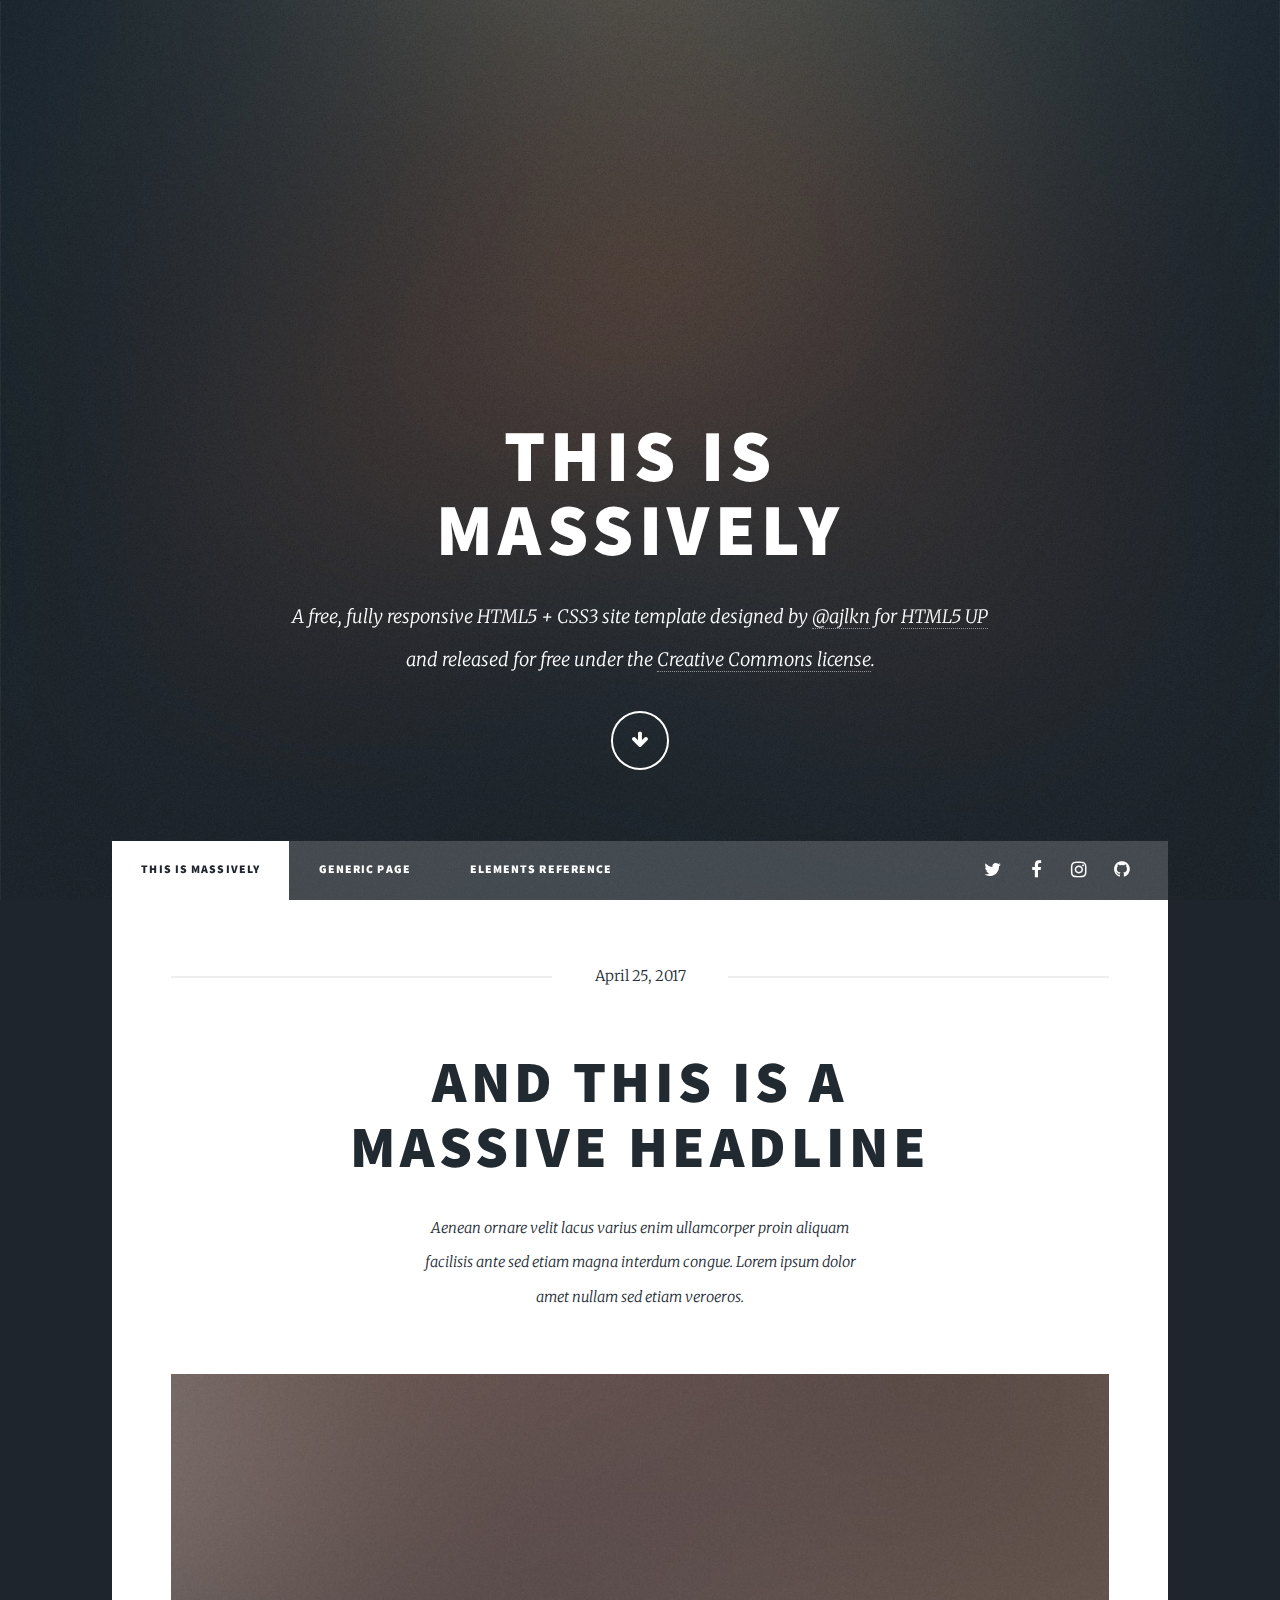
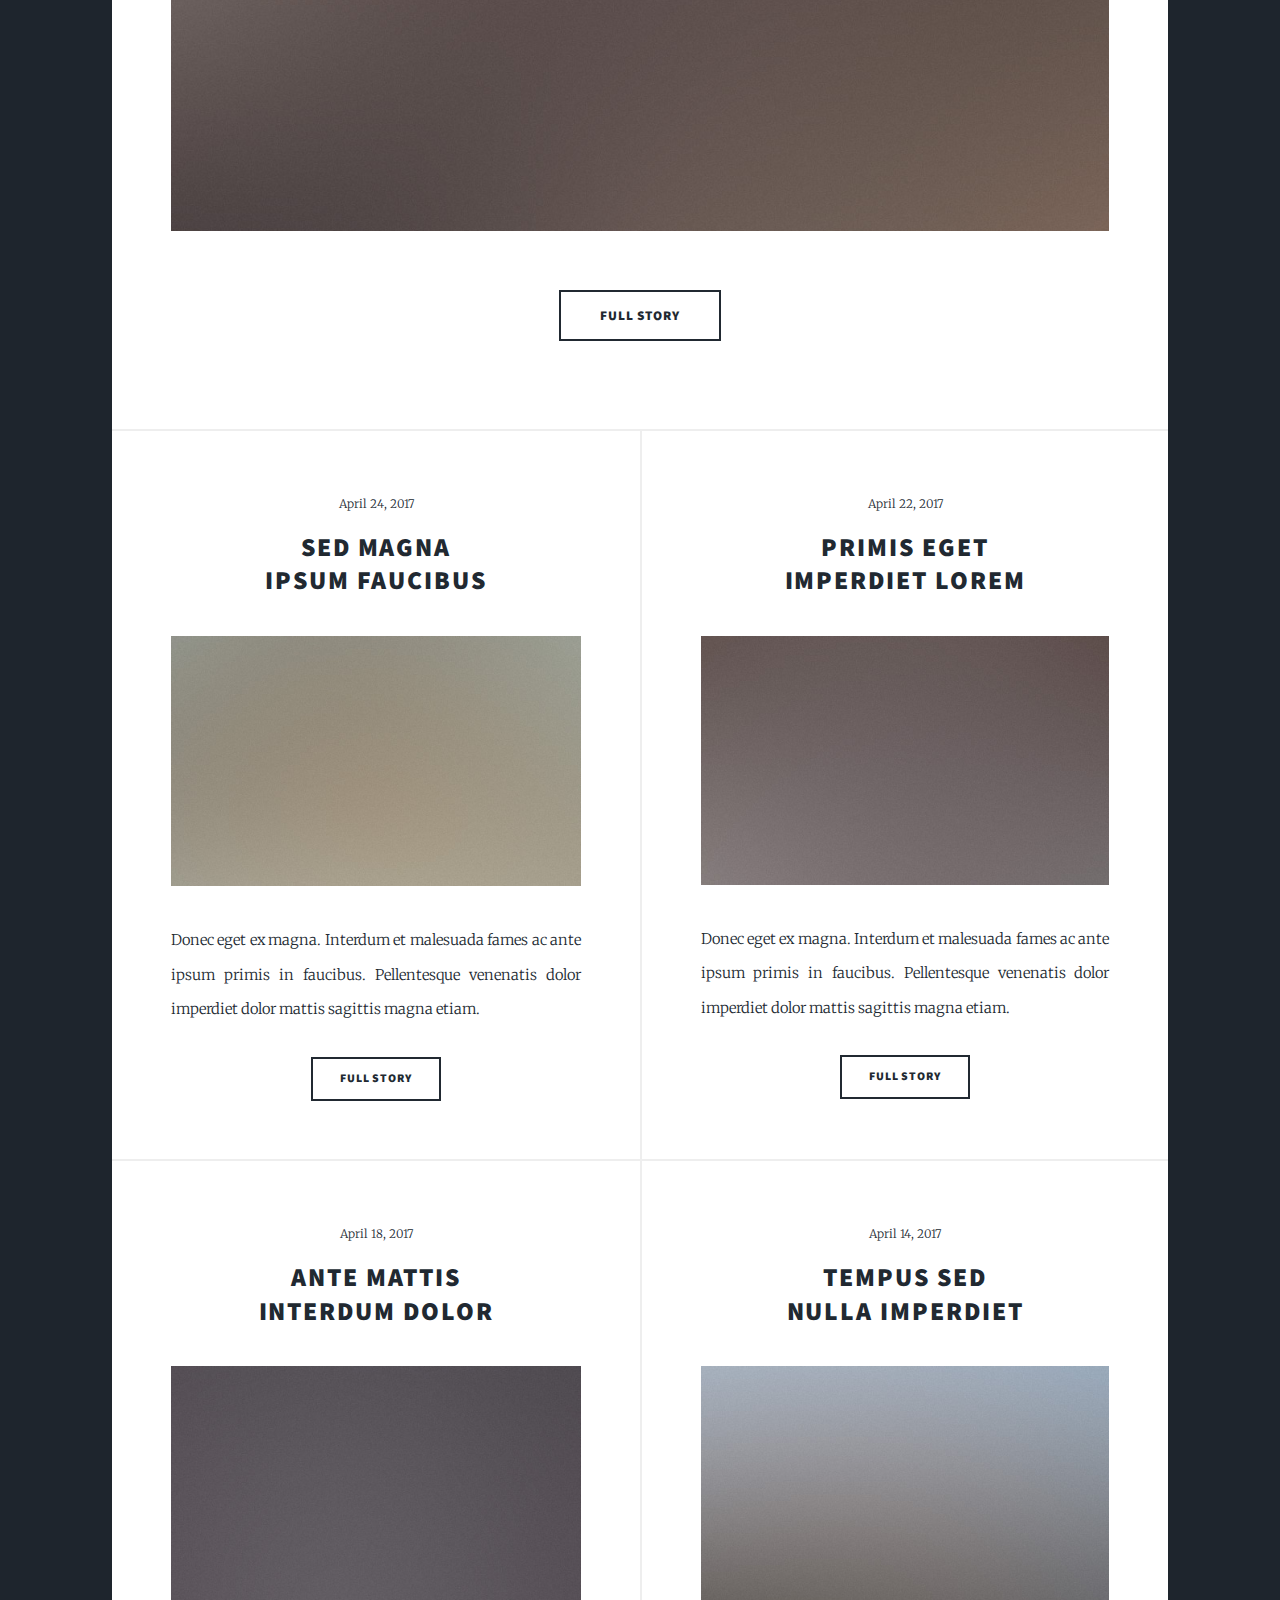
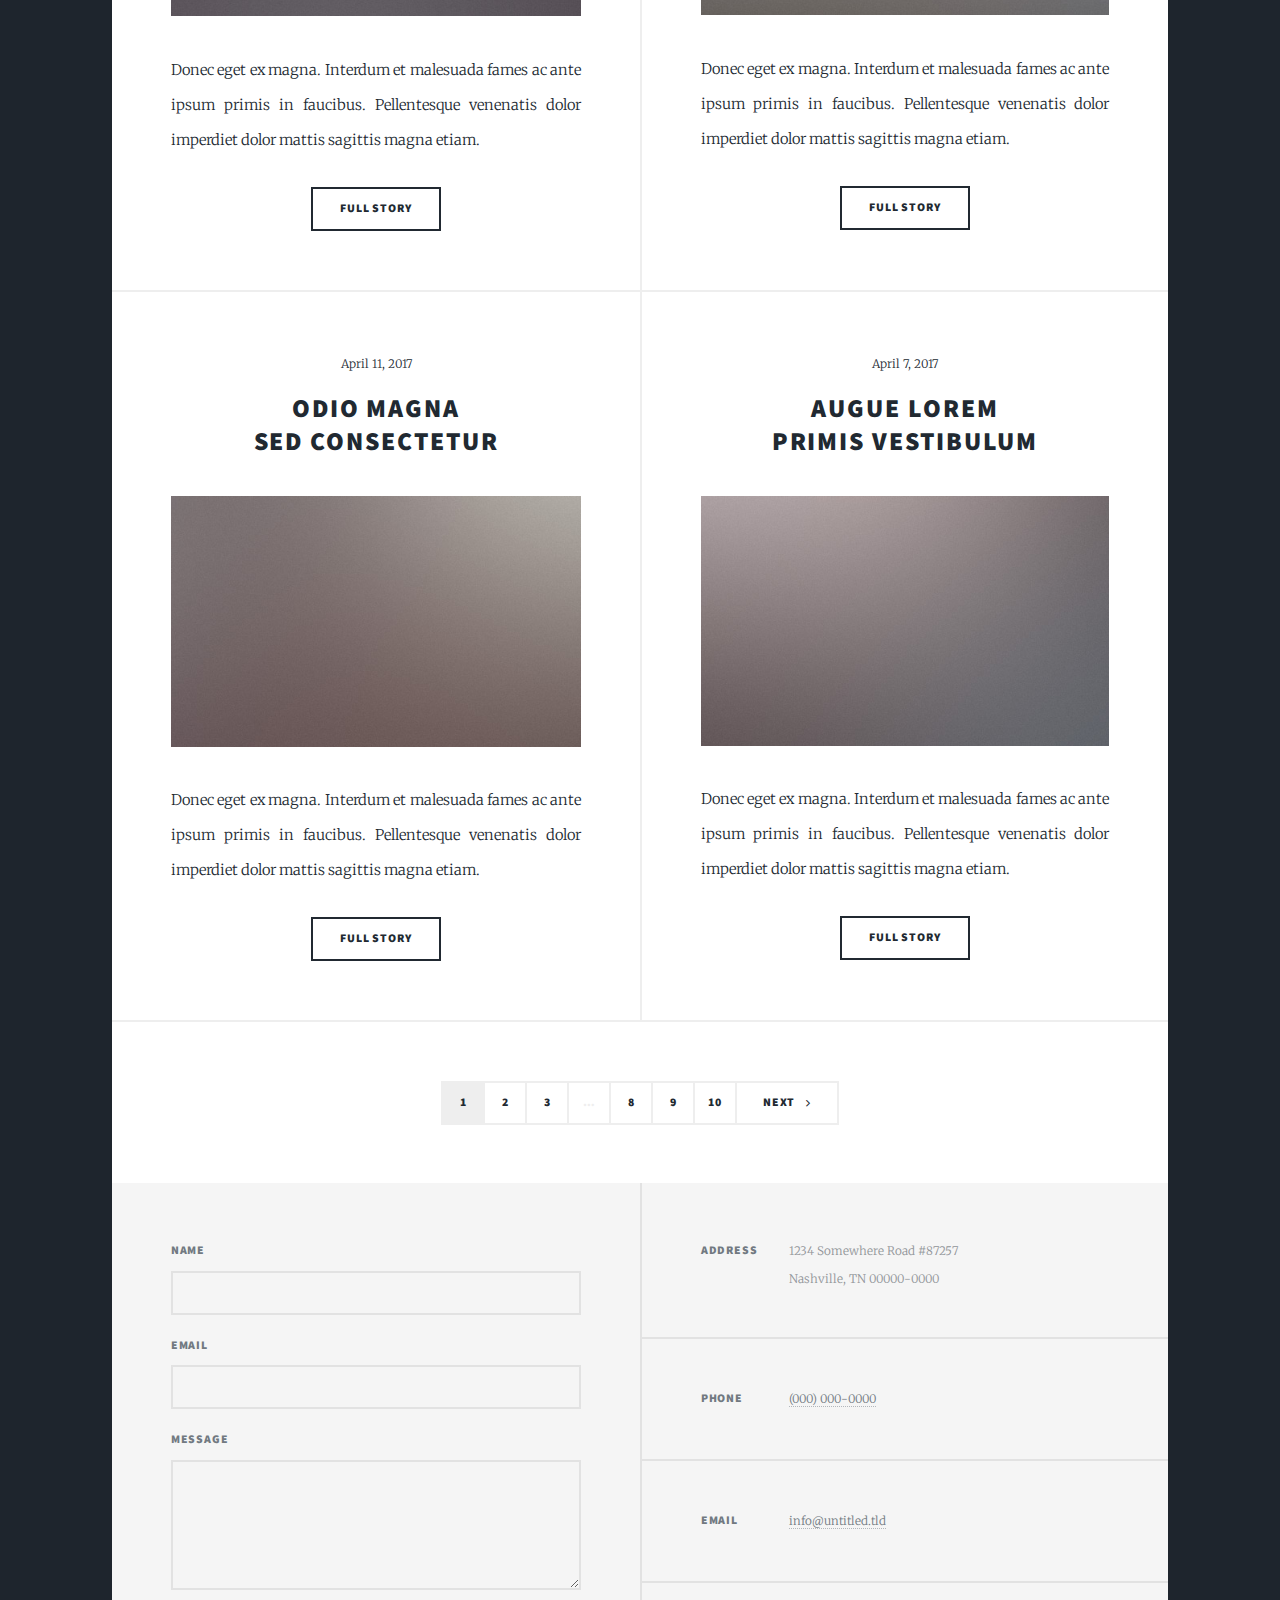
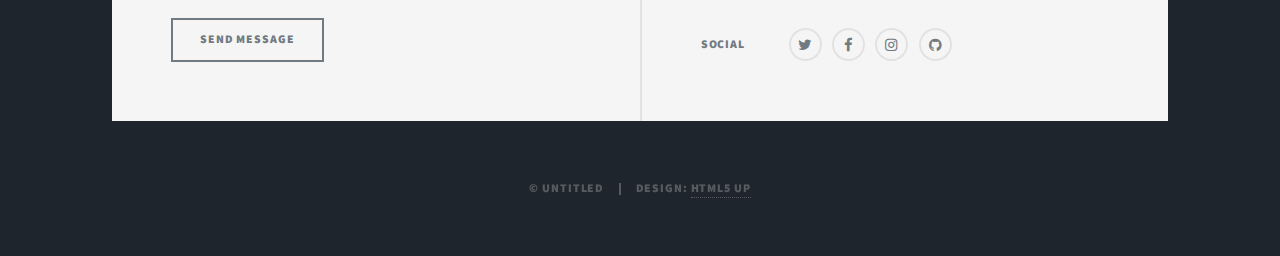
==== index.html @ c159df7d "set up" ====
<!DOCTYPE HTML>
<!--
	Massively by HTML5 UP
	html5up.net | @ajlkn
	Free for personal and commercial use under the CCA 3.0 license (html5up.net/license)
-->
<html>
	<head>
		<title>Massively by HTML5 UP</title>
		<meta charset="utf-8" />
		<meta name="viewport" content="width=device-width, initial-scale=1, user-scalable=no" />
		<link rel="stylesheet" href="assets/css/main.css" />
		<noscript><link rel="stylesheet" href="assets/css/noscript.css" /></noscript>
	</head>
	<body class="is-loading">

		<!-- Wrapper -->
			<div id="wrapper" class="fade-in">

				<!-- Intro -->
					<div id="intro">
						<h1>This is<br />
						Massively</h1>
						<p>A free, fully responsive HTML5 + CSS3 site template designed by <a href="https://twitter.com/ajlkn">@ajlkn</a> for <a href="https://html5up.net">HTML5 UP</a><br />
						and released for free under the <a href="https://html5up.net/license">Creative Commons license</a>.</p>
						<ul class="actions">
							<li><a href="#header" class="button icon solo fa-arrow-down scrolly">Continue</a></li>
						</ul>
					</div>

				<!-- Header -->
					<header id="header">
						<a href="index.html" class="logo">Massively</a>
					</header>

				<!-- Nav -->
					<nav id="nav">
						<ul class="links">
							<li class="active"><a href="index.html">This is Massively</a></li>
							<li><a href="generic.html">Generic Page</a></li>
							<li><a href="elements.html">Elements Reference</a></li>
						</ul>
						<ul class="icons">
							<li><a href="#" class="icon fa-twitter"><span class="label">Twitter</span></a></li>
							<li><a href="#" class="icon fa-facebook"><span class="label">Facebook</span></a></li>
							<li><a href="#" class="icon fa-instagram"><span class="label">Instagram</span></a></li>
							<li><a href="#" class="icon fa-github"><span class="label">GitHub</span></a></li>
						</ul>
					</nav>

				<!-- Main -->
					<div id="main">

						<!-- Featured Post -->
							<article class="post featured">
								<header class="major">
									<span class="date">April 25, 2017</span>
									<h2><a href="#">And this is a<br />
									massive headline</a></h2>
									<p>Aenean ornare velit lacus varius enim ullamcorper proin aliquam<br />
									facilisis ante sed etiam magna interdum congue. Lorem ipsum dolor<br />
									amet nullam sed etiam veroeros.</p>
								</header>
								<a href="#" class="image main"><img src="images/pic01.jpg" alt="" /></a>
								<ul class="actions">
									<li><a href="#" class="button big">Full Story</a></li>
								</ul>
							</article>

						<!-- Posts -->
							<section class="posts">
								<article>
									<header>
										<span class="date">April 24, 2017</span>
										<h2><a href="#">Sed magna<br />
										ipsum faucibus</a></h2>
									</header>
									<a href="#" class="image fit"><img src="images/pic02.jpg" alt="" /></a>
									<p>Donec eget ex magna. Interdum et malesuada fames ac ante ipsum primis in faucibus. Pellentesque venenatis dolor imperdiet dolor mattis sagittis magna etiam.</p>
									<ul class="actions">
										<li><a href="#" class="button">Full Story</a></li>
									</ul>
								</article>
								<article>
									<header>
										<span class="date">April 22, 2017</span>
										<h2><a href="#">Primis eget<br />
										imperdiet lorem</a></h2>
									</header>
									<a href="#" class="image fit"><img src="images/pic03.jpg" alt="" /></a>
									<p>Donec eget ex magna. Interdum et malesuada fames ac ante ipsum primis in faucibus. Pellentesque venenatis dolor imperdiet dolor mattis sagittis magna etiam.</p>
									<ul class="actions">
										<li><a href="#" class="button">Full Story</a></li>
									</ul>
								</article>
								<article>
									<header>
										<span class="date">April 18, 2017</span>
										<h2><a href="#">Ante mattis<br />
										interdum dolor</a></h2>
									</header>
									<a href="#" class="image fit"><img src="images/pic04.jpg" alt="" /></a>
									<p>Donec eget ex magna. Interdum et malesuada fames ac ante ipsum primis in faucibus. Pellentesque venenatis dolor imperdiet dolor mattis sagittis magna etiam.</p>
									<ul class="actions">
										<li><a href="#" class="button">Full Story</a></li>
									</ul>
								</article>
								<article>
									<header>
										<span class="date">April 14, 2017</span>
										<h2><a href="#">Tempus sed<br />
										nulla imperdiet</a></h2>
									</header>
									<a href="#" class="image fit"><img src="images/pic05.jpg" alt="" /></a>
									<p>Donec eget ex magna. Interdum et malesuada fames ac ante ipsum primis in faucibus. Pellentesque venenatis dolor imperdiet dolor mattis sagittis magna etiam.</p>
									<ul class="actions">
										<li><a href="#" class="button">Full Story</a></li>
									</ul>
								</article>
								<article>
									<header>
										<span class="date">April 11, 2017</span>
										<h2><a href="#">Odio magna<br />
										sed consectetur</a></h2>
									</header>
									<a href="#" class="image fit"><img src="images/pic06.jpg" alt="" /></a>
									<p>Donec eget ex magna. Interdum et malesuada fames ac ante ipsum primis in faucibus. Pellentesque venenatis dolor imperdiet dolor mattis sagittis magna etiam.</p>
									<ul class="actions">
										<li><a href="#" class="button">Full Story</a></li>
									</ul>
								</article>
								<article>
									<header>
										<span class="date">April 7, 2017</span>
										<h2><a href="#">Augue lorem<br />
										primis vestibulum</a></h2>
									</header>
									<a href="#" class="image fit"><img src="images/pic07.jpg" alt="" /></a>
									<p>Donec eget ex magna. Interdum et malesuada fames ac ante ipsum primis in faucibus. Pellentesque venenatis dolor imperdiet dolor mattis sagittis magna etiam.</p>
									<ul class="actions">
										<li><a href="#" class="button">Full Story</a></li>
									</ul>
								</article>
							</section>

						<!-- Footer -->
							<footer>
								<div class="pagination">
									<!--<a href="#" class="previous">Prev</a>-->
									<a href="#" class="page active">1</a>
									<a href="#" class="page">2</a>
									<a href="#" class="page">3</a>
									<span class="extra">&hellip;</span>
									<a href="#" class="page">8</a>
									<a href="#" class="page">9</a>
									<a href="#" class="page">10</a>
									<a href="#" class="next">Next</a>
								</div>
							</footer>

					</div>

				<!-- Footer -->
					<footer id="footer">
						<section>
							<form method="post" action="#">
								<div class="field">
									<label for="name">Name</label>
									<input type="text" name="name" id="name" />
								</div>
								<div class="field">
									<label for="email">Email</label>
									<input type="text" name="email" id="email" />
								</div>
								<div class="field">
									<label for="message">Message</label>
									<textarea name="message" id="message" rows="3"></textarea>
								</div>
								<ul class="actions">
									<li><input type="submit" value="Send Message" /></li>
								</ul>
							</form>
						</section>
						<section class="split contact">
							<section class="alt">
								<h3>Address</h3>
								<p>1234 Somewhere Road #87257<br />
								Nashville, TN 00000-0000</p>
							</section>
							<section>
								<h3>Phone</h3>
								<p><a href="#">(000) 000-0000</a></p>
							</section>
							<section>
								<h3>Email</h3>
								<p><a href="#">info@untitled.tld</a></p>
							</section>
							<section>
								<h3>Social</h3>
								<ul class="icons alt">
									<li><a href="#" class="icon alt fa-twitter"><span class="label">Twitter</span></a></li>
									<li><a href="#" class="icon alt fa-facebook"><span class="label">Facebook</span></a></li>
									<li><a href="#" class="icon alt fa-instagram"><span class="label">Instagram</span></a></li>
									<li><a href="#" class="icon alt fa-github"><span class="label">GitHub</span></a></li>
								</ul>
							</section>
						</section>
					</footer>

				<!-- Copyright -->
					<div id="copyright">
						<ul><li>&copy; Untitled</li><li>Design: <a href="https://html5up.net">HTML5 UP</a></li></ul>
					</div>

			</div>

		<!-- Scripts -->
			<script src="assets/js/jquery.min.js"></script>
			<script src="assets/js/jquery.scrollex.min.js"></script>
			<script src="assets/js/jquery.scrolly.min.js"></script>
			<script src="assets/js/skel.min.js"></script>
			<script src="assets/js/util.js"></script>
			<script src="assets/js/main.js"></script>

	</body>
</html>
---- assets/css/main.css ----
@import url(font-awesome.min.css);
@import url("https://fonts.googleapis.com/css?family=Merriweather:300,700,300italic,700italic|Source+Sans+Pro:900");

/*
	Massively by HTML5 UP
	html5up.net | @ajlkn
	Free for personal and commercial use under the CCA 3.0 license (html5up.net/license)
*/

/* Reset */

	html, body, div, span, applet, object, iframe, h1, h2, h3, h4, h5, h6, p, blockquote, pre, a, abbr, acronym, address, big, cite, code, del, dfn, em, img, ins, kbd, q, s, samp, small, strike, strong, sub, sup, tt, var, b, u, i, center, dl, dt, dd, ol, ul, li, fieldset, form, label, legend, table, caption, tbody, tfoot, thead, tr, th, td, article, aside, canvas, details, embed, figure, figcaption, footer, header, hgroup, menu, nav, output, ruby, section, summary, time, mark, audio, video {
		margin: 0;
		padding: 0;
		border: 0;
		font-size: 100%;
		font: inherit;
		vertical-align: baseline;
	}

	article, aside, details, figcaption, figure, footer, header, hgroup, menu, nav, section {
		display: block;
	}

	body {
		line-height: 1;
	}

	ol, ul {
		list-style: none;
	}

	blockquote, q {
		quotes: none;
	}

	blockquote:before, blockquote:after, q:before, q:after {
		content: '';
		content: none;
	}

	table {
		border-collapse: collapse;
		border-spacing: 0;
	}

	body {
		-webkit-text-size-adjust: none;
	}

/* Box Model */

	*, *:before, *:after {
		-moz-box-sizing: border-box;
		-webkit-box-sizing: border-box;
		box-sizing: border-box;
	}

/* Grid */

	.row {
		border-bottom: solid 1px transparent;
		-moz-box-sizing: border-box;
		-webkit-box-sizing: border-box;
		box-sizing: border-box;
	}

	.row > * {
		float: left;
		-moz-box-sizing: border-box;
		-webkit-box-sizing: border-box;
		box-sizing: border-box;
	}

	.row:after, .row:before {
		content: '';
		display: block;
		clear: both;
		height: 0;
	}

	.row.uniform > * > :first-child {
		margin-top: 0;
	}

	.row.uniform > * > :last-child {
		margin-bottom: 0;
	}

	.row.\30 \25 > * {
		padding: 0 0 0 0rem;
	}

	.row.\30 \25 {
		margin: 0 0 -1px 0rem;
	}

	.row.uniform.\30 \25 > * {
		padding: 0rem 0 0 0rem;
	}

	.row.uniform.\30 \25 {
		margin: 0rem 0 -1px 0rem;
	}

	.row > * {
		padding: 0 0 0 1.5rem;
	}

	.row {
		margin: 0 0 -1px -1.5rem;
	}

	.row.uniform > * {
		padding: 1.5rem 0 0 1.5rem;
	}

	.row.uniform {
		margin: -1.5rem 0 -1px -1.5rem;
	}

	.row.\32 00\25 > * {
		padding: 0 0 0 3rem;
	}

	.row.\32 00\25 {
		margin: 0 0 -1px -3rem;
	}

	.row.uniform.\32 00\25 > * {
		padding: 3rem 0 0 3rem;
	}

	.row.uniform.\32 00\25 {
		margin: -3rem 0 -1px -3rem;
	}

	.row.\31 50\25 > * {
		padding: 0 0 0 2.25rem;
	}

	.row.\31 50\25 {
		margin: 0 0 -1px -2.25rem;
	}

	.row.uniform.\31 50\25 > * {
		padding: 2.25rem 0 0 2.25rem;
	}

	.row.uniform.\31 50\25 {
		margin: -2.25rem 0 -1px -2.25rem;
	}

	.row.\35 0\25 > * {
		padding: 0 0 0 0.75rem;
	}

	.row.\35 0\25 {
		margin: 0 0 -1px -0.75rem;
	}

	.row.uniform.\35 0\25 > * {
		padding: 0.75rem 0 0 0.75rem;
	}

	.row.uniform.\35 0\25 {
		margin: -0.75rem 0 -1px -0.75rem;
	}

	.row.\32 5\25 > * {
		padding: 0 0 0 0.375rem;
	}

	.row.\32 5\25 {
		margin: 0 0 -1px -0.375rem;
	}

	.row.uniform.\32 5\25 > * {
		padding: 0.375rem 0 0 0.375rem;
	}

	.row.uniform.\32 5\25 {
		margin: -0.375rem 0 -1px -0.375rem;
	}

	.\31 2u, .\31 2u\24 {
		width: 100%;
		clear: none;
		margin-left: 0;
	}

	.\31 1u, .\31 1u\24 {
		width: 91.6666666667%;
		clear: none;
		margin-left: 0;
	}

	.\31 0u, .\31 0u\24 {
		width: 83.3333333333%;
		clear: none;
		margin-left: 0;
	}

	.\39 u, .\39 u\24 {
		width: 75%;
		clear: none;
		margin-left: 0;
	}

	.\38 u, .\38 u\24 {
		width: 66.6666666667%;
		clear: none;
		margin-left: 0;
	}

	.\37 u, .\37 u\24 {
		width: 58.3333333333%;
		clear: none;
		margin-left: 0;
	}

	.\36 u, .\36 u\24 {
		width: 50%;
		clear: none;
		margin-left: 0;
	}

	.\35 u, .\35 u\24 {
		width: 41.6666666667%;
		clear: none;
		margin-left: 0;
	}

	.\34 u, .\34 u\24 {
		width: 33.3333333333%;
		clear: none;
		margin-left: 0;
	}

	.\33 u, .\33 u\24 {
		width: 25%;
		clear: none;
		margin-left: 0;
	}

	.\32 u, .\32 u\24 {
		width: 16.6666666667%;
		clear: none;
		margin-left: 0;
	}

	.\31 u, .\31 u\24 {
		width: 8.3333333333%;
		clear: none;
		margin-left: 0;
	}

	.\31 2u\24 + *,
	.\31 1u\24 + *,
	.\31 0u\24 + *,
	.\39 u\24 + *,
	.\38 u\24 + *,
	.\37 u\24 + *,
	.\36 u\24 + *,
	.\35 u\24 + *,
	.\34 u\24 + *,
	.\33 u\24 + *,
	.\32 u\24 + *,
	.\31 u\24 + * {
		clear: left;
	}

	.\-11u {
		margin-left: 91.66667%;
	}

	.\-10u {
		margin-left: 83.33333%;
	}

	.\-9u {
		margin-left: 75%;
	}

	.\-8u {
		margin-left: 66.66667%;
	}

	.\-7u {
		margin-left: 58.33333%;
	}

	.\-6u {
		margin-left: 50%;
	}

	.\-5u {
		margin-left: 41.66667%;
	}

	.\-4u {
		margin-left: 33.33333%;
	}

	.\-3u {
		margin-left: 25%;
	}

	.\-2u {
		margin-left: 16.66667%;
	}

	.\-1u {
		margin-left: 8.33333%;
	}

	@media screen and (max-width: 1680px) {

		.row > * {
			padding: 0 0 0 1.5rem;
		}

		.row {
			margin: 0 0 -1px -1.5rem;
		}

		.row.uniform > * {
			padding: 1.5rem 0 0 1.5rem;
		}

		.row.uniform {
			margin: -1.5rem 0 -1px -1.5rem;
		}

		.row.\32 00\25 > * {
			padding: 0 0 0 3rem;
		}

		.row.\32 00\25 {
			margin: 0 0 -1px -3rem;
		}

		.row.uniform.\32 00\25 > * {
			padding: 3rem 0 0 3rem;
		}

		.row.uniform.\32 00\25 {
			margin: -3rem 0 -1px -3rem;
		}

		.row.\31 50\25 > * {
			padding: 0 0 0 2.25rem;
		}

		.row.\31 50\25 {
			margin: 0 0 -1px -2.25rem;
		}

		.row.uniform.\31 50\25 > * {
			padding: 2.25rem 0 0 2.25rem;
		}

		.row.uniform.\31 50\25 {
			margin: -2.25rem 0 -1px -2.25rem;
		}

		.row.\35 0\25 > * {
			padding: 0 0 0 0.75rem;
		}

		.row.\35 0\25 {
			margin: 0 0 -1px -0.75rem;
		}

		.row.uniform.\35 0\25 > * {
			padding: 0.75rem 0 0 0.75rem;
		}

		.row.uniform.\35 0\25 {
			margin: -0.75rem 0 -1px -0.75rem;
		}

		.row.\32 5\25 > * {
			padding: 0 0 0 0.375rem;
		}

		.row.\32 5\25 {
			margin: 0 0 -1px -0.375rem;
		}

		.row.uniform.\32 5\25 > * {
			padding: 0.375rem 0 0 0.375rem;
		}

		.row.uniform.\32 5\25 {
			margin: -0.375rem 0 -1px -0.375rem;
		}

		.\31 2u\28xlarge\29, .\31 2u\24\28xlarge\29 {
			width: 100%;
			clear: none;
			margin-left: 0;
		}

		.\31 1u\28xlarge\29, .\31 1u\24\28xlarge\29 {
			width: 91.6666666667%;
			clear: none;
			margin-left: 0;
		}

		.\31 0u\28xlarge\29, .\31 0u\24\28xlarge\29 {
			width: 83.3333333333%;
			clear: none;
			margin-left: 0;
		}

		.\39 u\28xlarge\29, .\39 u\24\28xlarge\29 {
			width: 75%;
			clear: none;
			margin-left: 0;
		}

		.\38 u\28xlarge\29, .\38 u\24\28xlarge\29 {
			width: 66.6666666667%;
			clear: none;
			margin-left: 0;
		}

		.\37 u\28xlarge\29, .\37 u\24\28xlarge\29 {
			width: 58.3333333333%;
			clear: none;
			margin-left: 0;
		}

		.\36 u\28xlarge\29, .\36 u\24\28xlarge\29 {
			width: 50%;
			clear: none;
			margin-left: 0;
		}

		.\35 u\28xlarge\29, .\35 u\24\28xlarge\29 {
			width: 41.6666666667%;
			clear: none;
			margin-left: 0;
		}

		.\34 u\28xlarge\29, .\34 u\24\28xlarge\29 {
			width: 33.3333333333%;
			clear: none;
			margin-left: 0;
		}

		.\33 u\28xlarge\29, .\33 u\24\28xlarge\29 {
			width: 25%;
			clear: none;
			margin-left: 0;
		}

		.\32 u\28xlarge\29, .\32 u\24\28xlarge\29 {
			width: 16.6666666667%;
			clear: none;
			margin-left: 0;
		}

		.\31 u\28xlarge\29, .\31 u\24\28xlarge\29 {
			width: 8.3333333333%;
			clear: none;
			margin-left: 0;
		}

		.\31 2u\24\28xlarge\29 + *,
		.\31 1u\24\28xlarge\29 + *,
		.\31 0u\24\28xlarge\29 + *,
		.\39 u\24\28xlarge\29 + *,
		.\38 u\24\28xlarge\29 + *,
		.\37 u\24\28xlarge\29 + *,
		.\36 u\24\28xlarge\29 + *,
		.\35 u\24\28xlarge\29 + *,
		.\34 u\24\28xlarge\29 + *,
		.\33 u\24\28xlarge\29 + *,
		.\32 u\24\28xlarge\29 + *,
		.\31 u\24\28xlarge\29 + * {
			clear: left;
		}

		.\-11u\28xlarge\29 {
			margin-left: 91.66667%;
		}

		.\-10u\28xlarge\29 {
			margin-left: 83.33333%;
		}

		.\-9u\28xlarge\29 {
			margin-left: 75%;
		}

		.\-8u\28xlarge\29 {
			margin-left: 66.66667%;
		}

		.\-7u\28xlarge\29 {
			margin-left: 58.33333%;
		}

		.\-6u\28xlarge\29 {
			margin-left: 50%;
		}

		.\-5u\28xlarge\29 {
			margin-left: 41.66667%;
		}

		.\-4u\28xlarge\29 {
			margin-left: 33.33333%;
		}

		.\-3u\28xlarge\29 {
			margin-left: 25%;
		}

		.\-2u\28xlarge\29 {
			margin-left: 16.66667%;
		}

		.\-1u\28xlarge\29 {
			margin-left: 8.33333%;
		}

	}

	@media screen and (max-width: 1280px) {

		.row > * {
			padding: 0 0 0 1.5rem;
		}

		.row {
			margin: 0 0 -1px -1.5rem;
		}

		.row.uniform > * {
			padding: 1.5rem 0 0 1.5rem;
		}

		.row.uniform {
			margin: -1.5rem 0 -1px -1.5rem;
		}

		.row.\32 00\25 > * {
			padding: 0 0 0 3rem;
		}

		.row.\32 00\25 {
			margin: 0 0 -1px -3rem;
		}

		.row.uniform.\32 00\25 > * {
			padding: 3rem 0 0 3rem;
		}

		.row.uniform.\32 00\25 {
			margin: -3rem 0 -1px -3rem;
		}

		.row.\31 50\25 > * {
			padding: 0 0 0 2.25rem;
		}

		.row.\31 50\25 {
			margin: 0 0 -1px -2.25rem;
		}

		.row.uniform.\31 50\25 > * {
			padding: 2.25rem 0 0 2.25rem;
		}

		.row.uniform.\31 50\25 {
			margin: -2.25rem 0 -1px -2.25rem;
		}

		.row.\35 0\25 > * {
			padding: 0 0 0 0.75rem;
		}

		.row.\35 0\25 {
			margin: 0 0 -1px -0.75rem;
		}

		.row.uniform.\35 0\25 > * {
			padding: 0.75rem 0 0 0.75rem;
		}

		.row.uniform.\35 0\25 {
			margin: -0.75rem 0 -1px -0.75rem;
		}

		.row.\32 5\25 > * {
			padding: 0 0 0 0.375rem;
		}

		.row.\32 5\25 {
			margin: 0 0 -1px -0.375rem;
		}

		.row.uniform.\32 5\25 > * {
			padding: 0.375rem 0 0 0.375rem;
		}

		.row.uniform.\32 5\25 {
			margin: -0.375rem 0 -1px -0.375rem;
		}

		.\31 2u\28large\29, .\31 2u\24\28large\29 {
			width: 100%;
			clear: none;
			margin-left: 0;
		}

		.\31 1u\28large\29, .\31 1u\24\28large\29 {
			width: 91.6666666667%;
			clear: none;
			margin-left: 0;
		}

		.\31 0u\28large\29, .\31 0u\24\28large\29 {
			width: 83.3333333333%;
			clear: none;
			margin-left: 0;
		}

		.\39 u\28large\29, .\39 u\24\28large\29 {
			width: 75%;
			clear: none;
			margin-left: 0;
		}

		.\38 u\28large\29, .\38 u\24\28large\29 {
			width: 66.6666666667%;
			clear: none;
			margin-left: 0;
		}

		.\37 u\28large\29, .\37 u\24\28large\29 {
			width: 58.3333333333%;
			clear: none;
			margin-left: 0;
		}

		.\36 u\28large\29, .\36 u\24\28large\29 {
			width: 50%;
			clear: none;
			margin-left: 0;
		}

		.\35 u\28large\29, .\35 u\24\28large\29 {
			width: 41.6666666667%;
			clear: none;
			margin-left: 0;
		}

		.\34 u\28large\29, .\34 u\24\28large\29 {
			width: 33.3333333333%;
			clear: none;
			margin-left: 0;
		}

		.\33 u\28large\29, .\33 u\24\28large\29 {
			width: 25%;
			clear: none;
			margin-left: 0;
		}

		.\32 u\28large\29, .\32 u\24\28large\29 {
			width: 16.6666666667%;
			clear: none;
			margin-left: 0;
		}

		.\31 u\28large\29, .\31 u\24\28large\29 {
			width: 8.3333333333%;
			clear: none;
			margin-left: 0;
		}

		.\31 2u\24\28large\29 + *,
		.\31 1u\24\28large\29 + *,
		.\31 0u\24\28large\29 + *,
		.\39 u\24\28large\29 + *,
		.\38 u\24\28large\29 + *,
		.\37 u\24\28large\29 + *,
		.\36 u\24\28large\29 + *,
		.\35 u\24\28large\29 + *,
		.\34 u\24\28large\29 + *,
		.\33 u\24\28large\29 + *,
		.\32 u\24\28large\29 + *,
		.\31 u\24\28large\29 + * {
			clear: left;
		}

		.\-11u\28large\29 {
			margin-left: 91.66667%;
		}

		.\-10u\28large\29 {
			margin-left: 83.33333%;
		}

		.\-9u\28large\29 {
			margin-left: 75%;
		}

		.\-8u\28large\29 {
			margin-left: 66.66667%;
		}

		.\-7u\28large\29 {
			margin-left: 58.33333%;
		}

		.\-6u\28large\29 {
			margin-left: 50%;
		}

		.\-5u\28large\29 {
			margin-left: 41.66667%;
		}

		.\-4u\28large\29 {
			margin-left: 33.33333%;
		}

		.\-3u\28large\29 {
			margin-left: 25%;
		}

		.\-2u\28large\29 {
			margin-left: 16.66667%;
		}

		.\-1u\28large\29 {
			margin-left: 8.33333%;
		}

	}

	@media screen and (max-width: 980px) {

		.row > * {
			padding: 0 0 0 1.5rem;
		}

		.row {
			margin: 0 0 -1px -1.5rem;
		}

		.row.uniform > * {
			padding: 1.5rem 0 0 1.5rem;
		}

		.row.uniform {
			margin: -1.5rem 0 -1px -1.5rem;
		}

		.row.\32 00\25 > * {
			padding: 0 0 0 3rem;
		}

		.row.\32 00\25 {
			margin: 0 0 -1px -3rem;
		}

		.row.uniform.\32 00\25 > * {
			padding: 3rem 0 0 3rem;
		}

		.row.uniform.\32 00\25 {
			margin: -3rem 0 -1px -3rem;
		}

		.row.\31 50\25 > * {
			padding: 0 0 0 2.25rem;
		}

		.row.\31 50\25 {
			margin: 0 0 -1px -2.25rem;
		}

		.row.uniform.\31 50\25 > * {
			padding: 2.25rem 0 0 2.25rem;
		}

		.row.uniform.\31 50\25 {
			margin: -2.25rem 0 -1px -2.25rem;
		}

		.row.\35 0\25 > * {
			padding: 0 0 0 0.75rem;
		}

		.row.\35 0\25 {
			margin: 0 0 -1px -0.75rem;
		}

		.row.uniform.\35 0\25 > * {
			padding: 0.75rem 0 0 0.75rem;
		}

		.row.uniform.\35 0\25 {
			margin: -0.75rem 0 -1px -0.75rem;
		}

		.row.\32 5\25 > * {
			padding: 0 0 0 0.375rem;
		}

		.row.\32 5\25 {
			margin: 0 0 -1px -0.375rem;
		}

		.row.uniform.\32 5\25 > * {
			padding: 0.375rem 0 0 0.375rem;
		}

		.row.uniform.\32 5\25 {
			margin: -0.375rem 0 -1px -0.375rem;
		}

		.\31 2u\28medium\29, .\31 2u\24\28medium\29 {
			width: 100%;
			clear: none;
			margin-left: 0;
		}

		.\31 1u\28medium\29, .\31 1u\24\28medium\29 {
			width: 91.6666666667%;
			clear: none;
			margin-left: 0;
		}

		.\31 0u\28medium\29, .\31 0u\24\28medium\29 {
			width: 83.3333333333%;
			clear: none;
			margin-left: 0;
		}

		.\39 u\28medium\29, .\39 u\24\28medium\29 {
			width: 75%;
			clear: none;
			margin-left: 0;
		}

		.\38 u\28medium\29, .\38 u\24\28medium\29 {
			width: 66.6666666667%;
			clear: none;
			margin-left: 0;
		}

		.\37 u\28medium\29, .\37 u\24\28medium\29 {
			width: 58.3333333333%;
			clear: none;
			margin-left: 0;
		}

		.\36 u\28medium\29, .\36 u\24\28medium\29 {
			width: 50%;
			clear: none;
			margin-left: 0;
		}

		.\35 u\28medium\29, .\35 u\24\28medium\29 {
			width: 41.6666666667%;
			clear: none;
			margin-left: 0;
		}

		.\34 u\28medium\29, .\34 u\24\28medium\29 {
			width: 33.3333333333%;
			clear: none;
			margin-left: 0;
		}

		.\33 u\28medium\29, .\33 u\24\28medium\29 {
			width: 25%;
			clear: none;
			margin-left: 0;
		}

		.\32 u\28medium\29, .\32 u\24\28medium\29 {
			width: 16.6666666667%;
			clear: none;
			margin-left: 0;
		}

		.\31 u\28medium\29, .\31 u\24\28medium\29 {
			width: 8.3333333333%;
			clear: none;
			margin-left: 0;
		}

		.\31 2u\24\28medium\29 + *,
		.\31 1u\24\28medium\29 + *,
		.\31 0u\24\28medium\29 + *,
		.\39 u\24\28medium\29 + *,
		.\38 u\24\28medium\29 + *,
		.\37 u\24\28medium\29 + *,
		.\36 u\24\28medium\29 + *,
		.\35 u\24\28medium\29 + *,
		.\34 u\24\28medium\29 + *,
		.\33 u\24\28medium\29 + *,
		.\32 u\24\28medium\29 + *,
		.\31 u\24\28medium\29 + * {
			clear: left;
		}

		.\-11u\28medium\29 {
			margin-left: 91.66667%;
		}

		.\-10u\28medium\29 {
			margin-left: 83.33333%;
		}

		.\-9u\28medium\29 {
			margin-left: 75%;
		}

		.\-8u\28medium\29 {
			margin-left: 66.66667%;
		}

		.\-7u\28medium\29 {
			margin-left: 58.33333%;
		}

		.\-6u\28medium\29 {
			margin-left: 50%;
		}

		.\-5u\28medium\29 {
			margin-left: 41.66667%;
		}

		.\-4u\28medium\29 {
			margin-left: 33.33333%;
		}

		.\-3u\28medium\29 {
			margin-left: 25%;
		}

		.\-2u\28medium\29 {
			margin-left: 16.66667%;
		}

		.\-1u\28medium\29 {
			margin-left: 8.33333%;
		}

	}

	@media screen and (max-width: 736px) {

		.row > * {
			padding: 0 0 0 1.5rem;
		}

		.row {
			margin: 0 0 -1px -1.5rem;
		}

		.row.uniform > * {
			padding: 1.5rem 0 0 1.5rem;
		}

		.row.uniform {
			margin: -1.5rem 0 -1px -1.5rem;
		}

		.row.\32 00\25 > * {
			padding: 0 0 0 3rem;
		}

		.row.\32 00\25 {
			margin: 0 0 -1px -3rem;
		}

		.row.uniform.\32 00\25 > * {
			padding: 3rem 0 0 3rem;
		}

		.row.uniform.\32 00\25 {
			margin: -3rem 0 -1px -3rem;
		}

		.row.\31 50\25 > * {
			padding: 0 0 0 2.25rem;
		}

		.row.\31 50\25 {
			margin: 0 0 -1px -2.25rem;
		}

		.row.uniform.\31 50\25 > * {
			padding: 2.25rem 0 0 2.25rem;
		}

		.row.uniform.\31 50\25 {
			margin: -2.25rem 0 -1px -2.25rem;
		}

		.row.\35 0\25 > * {
			padding: 0 0 0 0.75rem;
		}

		.row.\35 0\25 {
			margin: 0 0 -1px -0.75rem;
		}

		.row.uniform.\35 0\25 > * {
			padding: 0.75rem 0 0 0.75rem;
		}

		.row.uniform.\35 0\25 {
			margin: -0.75rem 0 -1px -0.75rem;
		}

		.row.\32 5\25 > * {
			padding: 0 0 0 0.375rem;
		}

		.row.\32 5\25 {
			margin: 0 0 -1px -0.375rem;
		}

		.row.uniform.\32 5\25 > * {
			padding: 0.375rem 0 0 0.375rem;
		}

		.row.uniform.\32 5\25 {
			margin: -0.375rem 0 -1px -0.375rem;
		}

		.\31 2u\28small\29, .\31 2u\24\28small\29 {
			width: 100%;
			clear: none;
			margin-left: 0;
		}

		.\31 1u\28small\29, .\31 1u\24\28small\29 {
			width: 91.6666666667%;
			clear: none;
			margin-left: 0;
		}

		.\31 0u\28small\29, .\31 0u\24\28small\29 {
			width: 83.3333333333%;
			clear: none;
			margin-left: 0;
		}

		.\39 u\28small\29, .\39 u\24\28small\29 {
			width: 75%;
			clear: none;
			margin-left: 0;
		}

		.\38 u\28small\29, .\38 u\24\28small\29 {
			width: 66.6666666667%;
			clear: none;
			margin-left: 0;
		}

		.\37 u\28small\29, .\37 u\24\28small\29 {
			width: 58.3333333333%;
			clear: none;
			margin-left: 0;
		}

		.\36 u\28small\29, .\36 u\24\28small\29 {
			width: 50%;
			clear: none;
			margin-left: 0;
		}

		.\35 u\28small\29, .\35 u\24\28small\29 {
			width: 41.6666666667%;
			clear: none;
			margin-left: 0;
		}

		.\34 u\28small\29, .\34 u\24\28small\29 {
			width: 33.3333333333%;
			clear: none;
			margin-left: 0;
		}

		.\33 u\28small\29, .\33 u\24\28small\29 {
			width: 25%;
			clear: none;
			margin-left: 0;
		}

		.\32 u\28small\29, .\32 u\24\28small\29 {
			width: 16.6666666667%;
			clear: none;
			margin-left: 0;
		}

		.\31 u\28small\29, .\31 u\24\28small\29 {
			width: 8.3333333333%;
			clear: none;
			margin-left: 0;
		}

		.\31 2u\24\28small\29 + *,
		.\31 1u\24\28small\29 + *,
		.\31 0u\24\28small\29 + *,
		.\39 u\24\28small\29 + *,
		.\38 u\24\28small\29 + *,
		.\37 u\24\28small\29 + *,
		.\36 u\24\28small\29 + *,
		.\35 u\24\28small\29 + *,
		.\34 u\24\28small\29 + *,
		.\33 u\24\28small\29 + *,
		.\32 u\24\28small\29 + *,
		.\31 u\24\28small\29 + * {
			clear: left;
		}

		.\-11u\28small\29 {
			margin-left: 91.66667%;
		}

		.\-10u\28small\29 {
			margin-left: 83.33333%;
		}

		.\-9u\28small\29 {
			margin-left: 75%;
		}

		.\-8u\28small\29 {
			margin-left: 66.66667%;
		}

		.\-7u\28small\29 {
			margin-left: 58.33333%;
		}

		.\-6u\28small\29 {
			margin-left: 50%;
		}

		.\-5u\28small\29 {
			margin-left: 41.66667%;
		}

		.\-4u\28small\29 {
			margin-left: 33.33333%;
		}

		.\-3u\28small\29 {
			margin-left: 25%;
		}

		.\-2u\28small\29 {
			margin-left: 16.66667%;
		}

		.\-1u\28small\29 {
			margin-left: 8.33333%;
		}

	}

	@media screen and (max-width: 480px) {

		.row > * {
			padding: 0 0 0 1.5rem;
		}

		.row {
			margin: 0 0 -1px -1.5rem;
		}

		.row.uniform > * {
			padding: 1.5rem 0 0 1.5rem;
		}

		.row.uniform {
			margin: -1.5rem 0 -1px -1.5rem;
		}

		.row.\32 00\25 > * {
			padding: 0 0 0 3rem;
		}

		.row.\32 00\25 {
			margin: 0 0 -1px -3rem;
		}

		.row.uniform.\32 00\25 > * {
			padding: 3rem 0 0 3rem;
		}

		.row.uniform.\32 00\25 {
			margin: -3rem 0 -1px -3rem;
		}

		.row.\31 50\25 > * {
			padding: 0 0 0 2.25rem;
		}

		.row.\31 50\25 {
			margin: 0 0 -1px -2.25rem;
		}

		.row.uniform.\31 50\25 > * {
			padding: 2.25rem 0 0 2.25rem;
		}

		.row.uniform.\31 50\25 {
			margin: -2.25rem 0 -1px -2.25rem;
		}

		.row.\35 0\25 > * {
			padding: 0 0 0 0.75rem;
		}

		.row.\35 0\25 {
			margin: 0 0 -1px -0.75rem;
		}

		.row.uniform.\35 0\25 > * {
			padding: 0.75rem 0 0 0.75rem;
		}

		.row.uniform.\35 0\25 {
			margin: -0.75rem 0 -1px -0.75rem;
		}

		.row.\32 5\25 > * {
			padding: 0 0 0 0.375rem;
		}

		.row.\32 5\25 {
			margin: 0 0 -1px -0.375rem;
		}

		.row.uniform.\32 5\25 > * {
			padding: 0.375rem 0 0 0.375rem;
		}

		.row.uniform.\32 5\25 {
			margin: -0.375rem 0 -1px -0.375rem;
		}

		.\31 2u\28xsmall\29, .\31 2u\24\28xsmall\29 {
			width: 100%;
			clear: none;
			margin-left: 0;
		}

		.\31 1u\28xsmall\29, .\31 1u\24\28xsmall\29 {
			width: 91.6666666667%;
			clear: none;
			margin-left: 0;
		}

		.\31 0u\28xsmall\29, .\31 0u\24\28xsmall\29 {
			width: 83.3333333333%;
			clear: none;
			margin-left: 0;
		}

		.\39 u\28xsmall\29, .\39 u\24\28xsmall\29 {
			width: 75%;
			clear: none;
			margin-left: 0;
		}

		.\38 u\28xsmall\29, .\38 u\24\28xsmall\29 {
			width: 66.6666666667%;
			clear: none;
			margin-left: 0;
		}

		.\37 u\28xsmall\29, .\37 u\24\28xsmall\29 {
			width: 58.3333333333%;
			clear: none;
			margin-left: 0;
		}

		.\36 u\28xsmall\29, .\36 u\24\28xsmall\29 {
			width: 50%;
			clear: none;
			margin-left: 0;
		}

		.\35 u\28xsmall\29, .\35 u\24\28xsmall\29 {
			width: 41.6666666667%;
			clear: none;
			margin-left: 0;
		}

		.\34 u\28xsmall\29, .\34 u\24\28xsmall\29 {
			width: 33.3333333333%;
			clear: none;
			margin-left: 0;
		}

		.\33 u\28xsmall\29, .\33 u\24\28xsmall\29 {
			width: 25%;
			clear: none;
			margin-left: 0;
		}

		.\32 u\28xsmall\29, .\32 u\24\28xsmall\29 {
			width: 16.6666666667%;
			clear: none;
			margin-left: 0;
		}

		.\31 u\28xsmall\29, .\31 u\24\28xsmall\29 {
			width: 8.3333333333%;
			clear: none;
			margin-left: 0;
		}

		.\31 2u\24\28xsmall\29 + *,
		.\31 1u\24\28xsmall\29 + *,
		.\31 0u\24\28xsmall\29 + *,
		.\39 u\24\28xsmall\29 + *,
		.\38 u\24\28xsmall\29 + *,
		.\37 u\24\28xsmall\29 + *,
		.\36 u\24\28xsmall\29 + *,
		.\35 u\24\28xsmall\29 + *,
		.\34 u\24\28xsmall\29 + *,
		.\33 u\24\28xsmall\29 + *,
		.\32 u\24\28xsmall\29 + *,
		.\31 u\24\28xsmall\29 + * {
			clear: left;
		}

		.\-11u\28xsmall\29 {
			margin-left: 91.66667%;
		}

		.\-10u\28xsmall\29 {
			margin-left: 83.33333%;
		}

		.\-9u\28xsmall\29 {
			margin-left: 75%;
		}

		.\-8u\28xsmall\29 {
			margin-left: 66.66667%;
		}

		.\-7u\28xsmall\29 {
			margin-left: 58.33333%;
		}

		.\-6u\28xsmall\29 {
			margin-left: 50%;
		}

		.\-5u\28xsmall\29 {
			margin-left: 41.66667%;
		}

		.\-4u\28xsmall\29 {
			margin-left: 33.33333%;
		}

		.\-3u\28xsmall\29 {
			margin-left: 25%;
		}

		.\-2u\28xsmall\29 {
			margin-left: 16.66667%;
		}

		.\-1u\28xsmall\29 {
			margin-left: 8.33333%;
		}

	}

	@media screen and (max-width: 360px) {

		.row > * {
			padding: 0 0 0 1.5rem;
		}

		.row {
			margin: 0 0 -1px -1.5rem;
		}

		.row.uniform > * {
			padding: 1.5rem 0 0 1.5rem;
		}

		.row.uniform {
			margin: -1.5rem 0 -1px -1.5rem;
		}

		.row.\32 00\25 > * {
			padding: 0 0 0 3rem;
		}

		.row.\32 00\25 {
			margin: 0 0 -1px -3rem;
		}

		.row.uniform.\32 00\25 > * {
			padding: 3rem 0 0 3rem;
		}

		.row.uniform.\32 00\25 {
			margin: -3rem 0 -1px -3rem;
		}

		.row.\31 50\25 > * {
			padding: 0 0 0 2.25rem;
		}

		.row.\31 50\25 {
			margin: 0 0 -1px -2.25rem;
		}

		.row.uniform.\31 50\25 > * {
			padding: 2.25rem 0 0 2.25rem;
		}

		.row.uniform.\31 50\25 {
			margin: -2.25rem 0 -1px -2.25rem;
		}

		.row.\35 0\25 > * {
			padding: 0 0 0 0.75rem;
		}

		.row.\35 0\25 {
			margin: 0 0 -1px -0.75rem;
		}

		.row.uniform.\35 0\25 > * {
			padding: 0.75rem 0 0 0.75rem;
		}

		.row.uniform.\35 0\25 {
			margin: -0.75rem 0 -1px -0.75rem;
		}

		.row.\32 5\25 > * {
			padding: 0 0 0 0.375rem;
		}

		.row.\32 5\25 {
			margin: 0 0 -1px -0.375rem;
		}

		.row.uniform.\32 5\25 > * {
			padding: 0.375rem 0 0 0.375rem;
		}

		.row.uniform.\32 5\25 {
			margin: -0.375rem 0 -1px -0.375rem;
		}

		.\31 2u\28xxsmall\29, .\31 2u\24\28xxsmall\29 {
			width: 100%;
			clear: none;
			margin-left: 0;
		}

		.\31 1u\28xxsmall\29, .\31 1u\24\28xxsmall\29 {
			width: 91.6666666667%;
			clear: none;
			margin-left: 0;
		}

		.\31 0u\28xxsmall\29, .\31 0u\24\28xxsmall\29 {
			width: 83.3333333333%;
			clear: none;
			margin-left: 0;
		}

		.\39 u\28xxsmall\29, .\39 u\24\28xxsmall\29 {
			width: 75%;
			clear: none;
			margin-left: 0;
		}

		.\38 u\28xxsmall\29, .\38 u\24\28xxsmall\29 {
			width: 66.6666666667%;
			clear: none;
			margin-left: 0;
		}

		.\37 u\28xxsmall\29, .\37 u\24\28xxsmall\29 {
			width: 58.3333333333%;
			clear: none;
			margin-left: 0;
		}

		.\36 u\28xxsmall\29, .\36 u\24\28xxsmall\29 {
			width: 50%;
			clear: none;
			margin-left: 0;
		}

		.\35 u\28xxsmall\29, .\35 u\24\28xxsmall\29 {
			width: 41.6666666667%;
			clear: none;
			margin-left: 0;
		}

		.\34 u\28xxsmall\29, .\34 u\24\28xxsmall\29 {
			width: 33.3333333333%;
			clear: none;
			margin-left: 0;
		}

		.\33 u\28xxsmall\29, .\33 u\24\28xxsmall\29 {
			width: 25%;
			clear: none;
			margin-left: 0;
		}

		.\32 u\28xxsmall\29, .\32 u\24\28xxsmall\29 {
			width: 16.6666666667%;
			clear: none;
			margin-left: 0;
		}

		.\31 u\28xxsmall\29, .\31 u\24\28xxsmall\29 {
			width: 8.3333333333%;
			clear: none;
			margin-left: 0;
		}

		.\31 2u\24\28xxsmall\29 + *,
		.\31 1u\24\28xxsmall\29 + *,
		.\31 0u\24\28xxsmall\29 + *,
		.\39 u\24\28xxsmall\29 + *,
		.\38 u\24\28xxsmall\29 + *,
		.\37 u\24\28xxsmall\29 + *,
		.\36 u\24\28xxsmall\29 + *,
		.\35 u\24\28xxsmall\29 + *,
		.\34 u\24\28xxsmall\29 + *,
		.\33 u\24\28xxsmall\29 + *,
		.\32 u\24\28xxsmall\29 + *,
		.\31 u\24\28xxsmall\29 + * {
			clear: left;
		}

		.\-11u\28xxsmall\29 {
			margin-left: 91.66667%;
		}

		.\-10u\28xxsmall\29 {
			margin-left: 83.33333%;
		}

		.\-9u\28xxsmall\29 {
			margin-left: 75%;
		}

		.\-8u\28xxsmall\29 {
			margin-left: 66.66667%;
		}

		.\-7u\28xxsmall\29 {
			margin-left: 58.33333%;
		}

		.\-6u\28xxsmall\29 {
			margin-left: 50%;
		}

		.\-5u\28xxsmall\29 {
			margin-left: 41.66667%;
		}

		.\-4u\28xxsmall\29 {
			margin-left: 33.33333%;
		}

		.\-3u\28xxsmall\29 {
			margin-left: 25%;
		}

		.\-2u\28xxsmall\29 {
			margin-left: 16.66667%;
		}

		.\-1u\28xxsmall\29 {
			margin-left: 8.33333%;
		}

	}

/* Basic */

	@-ms-viewport {
		width: device-width;
	}

	body {
		-ms-overflow-style: scrollbar;
	}

	@media screen and (max-width: 480px) {

		html, body {
			min-width: 320px;
		}

	}

	body {
		background-color: #1e252d;
	}

		body.is-loading *, body.is-loading *:before, body.is-loading *:after {
			-moz-animation: none !important;
			-webkit-animation: none !important;
			-ms-animation: none !important;
			animation: none !important;
			-moz-transition: none !important;
			-webkit-transition: none !important;
			-ms-transition: none !important;
			transition: none !important;
		}

/* Type */

	html {
		font-size: 16pt;
	}

		@media screen and (max-width: 1680px) {

			html {
				font-size: 12pt;
			}

		}

		@media screen and (max-width: 1280px) {

			html {
				font-size: 11pt;
			}

		}

		@media screen and (max-width: 360px) {

			html {
				font-size: 10pt;
			}

		}

	body {
		color: #212931;
	}

	body, input, select, textarea {
		font-family: "Merriweather", Georgia, serif;
		font-weight: 300;
		font-size: 1rem;
		line-height: 2.375;
	}

	a {
		-moz-transition: color 0.2s ease-in-out, background-color 0.2s ease-in-out, border-color 0.2s ease-in-out, box-shadow 0.2s ease-in-out;
		-webkit-transition: color 0.2s ease-in-out, background-color 0.2s ease-in-out, border-color 0.2s ease-in-out, box-shadow 0.2s ease-in-out;
		-ms-transition: color 0.2s ease-in-out, background-color 0.2s ease-in-out, border-color 0.2s ease-in-out, box-shadow 0.2s ease-in-out;
		transition: color 0.2s ease-in-out, background-color 0.2s ease-in-out, border-color 0.2s ease-in-out, box-shadow 0.2s ease-in-out;
		border-bottom: dotted 1px;
		text-decoration: none;
	}

		a:hover {
			border-bottom-color: transparent;
		}

	strong, b {
		font-weight: 600;
	}

	em, i {
		font-style: italic;
	}

	p {
		text-align: justify;
		margin: 0 0 2rem 0;
	}

	h1, h2, h3, h4, h5, h6 {
		font-family: "Source Sans Pro", Helvetica, sans-serif;
		font-weight: 900;
		line-height: 1.5;
		letter-spacing: 0.075em;
		text-transform: uppercase;
		margin: 0 0 1rem 0;
	}

		h1 a, h2 a, h3 a, h4 a, h5 a, h6 a {
			border-bottom: 0;
			color: inherit;
			text-decoration: none;
		}

	h1 {
		font-size: 4rem;
		line-height: 1.1;
		margin: 0 0 2rem 0;
	}

	h2 {
		font-size: 1.75rem;
		line-height: 1.3;
		margin: 0 0 1.5rem 0;
	}

	h3 {
		font-size: 1.25rem;
		margin: 0 0 1.5rem 0;
	}

	h4 {
		font-size: 1rem;
	}

	h5 {
		font-size: 0.9rem;
	}

	h6 {
		font-size: 0.8rem;
	}

	sub {
		font-size: 0.8rem;
		position: relative;
		top: 0.5rem;
	}

	sup {
		font-size: 0.8rem;
		position: relative;
		top: -0.5rem;
	}

	blockquote {
		border-left: solid 4px;
		font-style: italic;
		margin: 0 0 2rem 0;
		padding: 0.5rem 0 0.5rem 2rem;
	}

	code {
		border: solid 2px;
		font-family: "Courier New", monospace;
		font-size: 0.9rem;
		margin: 0 0.25rem;
		padding: 0.25rem 0.65rem;
	}

	pre {
		-webkit-overflow-scrolling: touch;
		font-family: "Courier New", monospace;
		font-size: 0.9rem;
		margin: 0 0 2rem 0;
	}

		pre code {
			display: block;
			line-height: 1.75;
			padding: 1rem 1.5rem;
			overflow-x: auto;
		}

	hr {
		border: 0;
		border-bottom: solid 2px;
		margin: 3rem 0;
	}

		hr.major {
			margin: 5rem 0;
		}

	.align-left {
		text-align: left;
	}

	.align-center {
		text-align: center;
	}

	.align-right {
		text-align: right;
	}

	input, select, textarea {
		color: #212931;
	}

	a {
		color: #212931;
		border-bottom-color: rgba(33, 41, 49, 0.5);
	}

		a:hover {
			border-bottom-color: transparent;
			color: #18bfef !important;
		}

	strong, b {
		color: #212931;
	}

	h1, h2, h3, h4, h5, h6 {
		color: #212931;
	}

	blockquote {
		border-left-color: #eeeeee;
	}

	code {
		background: rgba(220, 220, 220, 0.25);
		border-color: #eeeeee;
	}

	hr {
		border-bottom-color: #eeeeee;
	}

/* Box */

	.box {
		border: solid 2px;
		margin-bottom: 2rem;
		padding: 1.5rem;
	}

		.box > :last-child,
		.box > :last-child > :last-child,
		.box > :last-child > :last-child > :last-child {
			margin-bottom: 0;
		}

		.box.alt {
			border: 0;
			border-radius: 0;
			padding: 0;
		}

	.box {
		border-color: #eeeeee;
	}

/* Button */

	input[type="submit"],
	input[type="reset"],
	input[type="button"],
	button,
	.button {
		-moz-appearance: none;
		-webkit-appearance: none;
		-ms-appearance: none;
		appearance: none;
		-moz-transition: background-color 0.2s ease-in-out, box-shadow 0.2s ease-in-out, color 0.2s ease-in-out;
		-webkit-transition: background-color 0.2s ease-in-out, box-shadow 0.2s ease-in-out, color 0.2s ease-in-out;
		-ms-transition: background-color 0.2s ease-in-out, box-shadow 0.2s ease-in-out, color 0.2s ease-in-out;
		transition: background-color 0.2s ease-in-out, box-shadow 0.2s ease-in-out, color 0.2s ease-in-out;
		border: 0;
		cursor: pointer;
		display: inline-block;
		font-family: "Source Sans Pro", Helvetica, sans-serif;
		font-size: 0.8rem;
		font-weight: 900;
		letter-spacing: 0.075em;
		height: 3rem;
		line-height: 3rem;
		padding: 0 2rem;
		text-align: center;
		text-decoration: none;
		text-transform: uppercase;
		white-space: nowrap;
	}

		input[type="submit"].icon:before,
		input[type="reset"].icon:before,
		input[type="button"].icon:before,
		button.icon:before,
		.button.icon:before {
			margin-right: 0.5rem;
		}

		input[type="submit"].icon.solo,
		input[type="reset"].icon.solo,
		input[type="button"].icon.solo,
		button.icon.solo,
		.button.icon.solo {
			position: relative;
			width: 4rem;
			height: 4rem;
			line-height: 4rem;
			border-radius: 4rem;
			text-indent: 4rem;
			overflow: hidden;
			padding: 0;
			white-space: nowrap;
		}

			input[type="submit"].icon.solo:before,
			input[type="reset"].icon.solo:before,
			input[type="button"].icon.solo:before,
			button.icon.solo:before,
			.button.icon.solo:before {
				position: absolute;
				display: block;
				top: 0;
				left: 0;
				width: inherit;
				height: inherit;
				line-height: inherit;
				font-size: 1.25rem;
				margin-right: 0;
				text-align: center;
				text-indent: 0;
			}

		input[type="submit"].fit,
		input[type="reset"].fit,
		input[type="button"].fit,
		button.fit,
		.button.fit {
			display: block;
			margin: 0 0 1rem 0;
			width: 100%;
		}

		input[type="submit"].small,
		input[type="reset"].small,
		input[type="button"].small,
		button.small,
		.button.small {
			font-size: 0.7rem;
			height: 2.5rem;
			line-height: 2.5rem;
			padding: 0 1.5rem;
		}

		input[type="submit"].big,
		input[type="reset"].big,
		input[type="button"].big,
		button.big,
		.button.big {
			font-size: 0.9rem;
			height: 3.5rem;
			line-height: 3.5rem;
			padding: 0 2.75rem;
		}

		@media screen and (max-width: 980px) {

			input[type="submit"],
			input[type="reset"],
			input[type="button"],
			button,
			.button {
				font-size: 0.9rem;
				height: 3.25rem;
				line-height: 3.25rem;
			}

				input[type="submit"].big,
				input[type="reset"].big,
				input[type="button"].big,
				button.big,
				.button.big {
					font-size: 1rem;
					height: 3.75rem;
					line-height: 3.75rem;
				}

		}

		input[type="submit"].disabled, input[type="submit"]:disabled,
		input[type="reset"].disabled,
		input[type="reset"]:disabled,
		input[type="button"].disabled,
		input[type="button"]:disabled,
		button.disabled,
		button:disabled,
		.button.disabled,
		.button:disabled {
			-moz-pointer-events: none;
			-webkit-pointer-events: none;
			-ms-pointer-events: none;
			pointer-events: none;
			opacity: 0.25;
		}

	input[type="submit"],
	input[type="reset"],
	input[type="button"],
	button,
	.button {
		background-color: transparent;
		box-shadow: inset 0 0 0 2px #212931;
		color: #212931 !important;
	}

		input[type="submit"]:hover,
		input[type="reset"]:hover,
		input[type="button"]:hover,
		button:hover,
		.button:hover {
			box-shadow: inset 0 0 0 2px #18bfef;
			color: #18bfef !important;
		}

		input[type="submit"].special,
		input[type="reset"].special,
		input[type="button"].special,
		button.special,
		.button.special {
			background-color: #212931;
			box-shadow: none;
			color: #ffffff !important;
		}

			input[type="submit"].special:hover,
			input[type="reset"].special:hover,
			input[type="button"].special:hover,
			button.special:hover,
			.button.special:hover {
				background-color: #18bfef;
			}

/* Form */

	form {
		display: -moz-flex;
		display: -webkit-flex;
		display: -ms-flex;
		display: flex;
		-moz-flex-wrap: wrap;
		-webkit-flex-wrap: wrap;
		-ms-flex-wrap: wrap;
		flex-wrap: wrap;
		width: calc(100% + 3rem);
		margin: -1.5rem 0 2rem -1.5rem;
	}

		form > .field {
			-moz-flex-grow: 0;
			-webkit-flex-grow: 0;
			-ms-flex-grow: 0;
			flex-grow: 0;
			-moz-flex-shrink: 0;
			-webkit-flex-shrink: 0;
			-ms-flex-shrink: 0;
			flex-shrink: 0;
			padding: 1.5rem 0 0 1.5rem;
			width: calc(100% - 1.5rem);
		}

			form > .field.half {
				width: calc(50% - 0.75rem);
			}

			form > .field.third {
				width: calc(100%/3 - 0.5rem);
			}

			form > .field.quarter {
				width: calc(25% - 0.375rem);
			}

		form > .actions {
			-moz-flex-grow: 0;
			-webkit-flex-grow: 0;
			-ms-flex-grow: 0;
			flex-grow: 0;
			-moz-flex-shrink: 1;
			-webkit-flex-shrink: 1;
			-ms-flex-shrink: 1;
			flex-shrink: 1;
			margin: 1.875rem 0 0 1.5rem !important;
			width: calc(100% - 3rem);
		}

		form.alt {
			display: block;
			width: 100%;
			margin: 0 0 2rem 0;
		}

			form.alt > .actions {
				margin: 0 0 2rem 0;
				width: 100%;
			}

		@media screen and (max-width: 480px) {

			form {
				width: calc(100% + 3rem);
				margin: -1.5rem 0 2rem -1.5rem;
			}

				form > .field {
					padding: 1.5rem 0 0 1.5rem;
					width: calc(100% - 1.5rem);
				}

					form > .field.half {
						width: calc(100% - 1.5rem);
					}

					form > .field.third {
						width: calc(100% - 1.5rem);
					}

					form > .field.quarter {
						width: calc(100% - 1.5rem);
					}

				form > .actions {
					margin: 1.5rem 0 0 1.5rem;
					width: calc(100% - 3rem);
				}

		}

	label {
		display: block;
		font-family: "Source Sans Pro", Helvetica, sans-serif;
		font-weight: 900;
		line-height: 1.5;
		letter-spacing: 0.075em;
		font-size: 0.8rem;
		text-transform: uppercase;
		margin: 0 0 0.75rem 0;
	}

		@media screen and (max-width: 980px) {

			label {
				font-size: 0.9rem;
			}

		}

	input[type="text"],
	input[type="password"],
	input[type="email"],
	select,
	textarea {
		-moz-appearance: none;
		-webkit-appearance: none;
		-ms-appearance: none;
		appearance: none;
		background: transparent;
		border: solid 2px;
		color: inherit;
		display: block;
		outline: 0;
		padding: 0 1rem;
		text-decoration: none;
		width: 100%;
	}

		input[type="text"]:invalid,
		input[type="password"]:invalid,
		input[type="email"]:invalid,
		select:invalid,
		textarea:invalid {
			box-shadow: none;
		}

	.select-wrapper {
		text-decoration: none;
		display: block;
		position: relative;
	}

		.select-wrapper:before {
			-moz-osx-font-smoothing: grayscale;
			-webkit-font-smoothing: antialiased;
			font-family: FontAwesome;
			font-style: normal;
			font-weight: normal;
			text-transform: none !important;
		}

		.select-wrapper:before {
			content: '\f078';
			display: block;
			height: 3rem;
			line-height: 3rem;
			pointer-events: none;
			position: absolute;
			right: 0;
			text-align: center;
			top: 0;
			width: 3rem;
		}

		.select-wrapper select::-ms-expand {
			display: none;
		}

	input[type="text"],
	input[type="password"],
	input[type="email"],
	select {
		height: 3rem;
	}

	textarea {
		padding: 0.75rem 1rem;
	}

	input[type="checkbox"],
	input[type="radio"] {
		-moz-appearance: none;
		-webkit-appearance: none;
		-ms-appearance: none;
		appearance: none;
		display: block;
		float: left;
		margin-right: -2rem;
		opacity: 0;
		width: 1rem;
		z-index: -1;
	}

		input[type="checkbox"] + label,
		input[type="radio"] + label {
			text-decoration: none;
			cursor: pointer;
			display: inline-block;
			font-size: 1rem;
			letter-spacing: 0;
			font-family: "Merriweather", Georgia, serif;
			text-transform: none;
			font-weight: 300;
			padding-left: 2.8rem;
			padding-right: 1rem;
			position: relative;
		}

			input[type="checkbox"] + label:before,
			input[type="radio"] + label:before {
				-moz-osx-font-smoothing: grayscale;
				-webkit-font-smoothing: antialiased;
				font-family: FontAwesome;
				font-style: normal;
				font-weight: normal;
				text-transform: none !important;
			}

			input[type="checkbox"] + label:before,
			input[type="radio"] + label:before {
				border: solid 2px;
				content: '';
				display: inline-block;
				height: 1.8rem;
				left: 0;
				line-height: 1.725rem;
				position: absolute;
				text-align: center;
				top: -0.125rem;
				width: 1.8rem;
			}

		input[type="checkbox"]:checked + label:before,
		input[type="radio"]:checked + label:before {
			content: '\f00c';
		}

	input[type="radio"] + label:before {
		border-radius: 100%;
	}

	::-webkit-input-placeholder {
		opacity: 1.0;
	}

	:-moz-placeholder {
		opacity: 1.0;
	}

	::-moz-placeholder {
		opacity: 1.0;
	}

	:-ms-input-placeholder {
		opacity: 1.0;
	}

	.formerize-placeholder {
		opacity: 1.0;
	}

	label {
		color: #212931;
	}

	input[type="text"],
	input[type="password"],
	input[type="email"],
	select,
	textarea {
		border-color: #eeeeee;
	}

		input[type="text"]:focus,
		input[type="password"]:focus,
		input[type="email"]:focus,
		select:focus,
		textarea:focus {
			border-color: #18bfef;
		}

	select option {
		background-color: #ffffff;
		color: #212931;
	}

	.select-wrapper:before {
		color: #eeeeee;
	}

	input[type="checkbox"] + label,
	input[type="radio"] + label {
		color: #212931;
	}

		input[type="checkbox"] + label:before,
		input[type="radio"] + label:before {
			border-color: #eeeeee;
		}

	input[type="checkbox"]:checked + label:before,
	input[type="radio"]:checked + label:before {
		background-color: #212931;
		border-color: #212931;
		color: #ffffff;
	}

	input[type="checkbox"]:focus + label:before,
	input[type="radio"]:focus + label:before {
		border-color: #18bfef;
	}

	::-webkit-input-placeholder {
		color: #909498 !important;
	}

	:-moz-placeholder {
		color: #909498 !important;
	}

	::-moz-placeholder {
		color: #909498 !important;
	}

	:-ms-input-placeholder {
		color: #909498 !important;
	}

	.formerize-placeholder {
		color: #909498 !important;
	}

/* Icon */

	.icon {
		text-decoration: none;
		border-bottom: none;
		position: relative;
	}

		.icon:before {
			-moz-osx-font-smoothing: grayscale;
			-webkit-font-smoothing: antialiased;
			font-family: FontAwesome;
			font-style: normal;
			font-weight: normal;
			text-transform: none !important;
		}

		.icon > .label {
			display: none;
		}

/* Image */

	.image {
		border: 0;
		display: inline-block;
		position: relative;
	}

		.image img {
			display: block;
		}

		.image.left, .image.right {
			max-width: 40%;
		}

			.image.left img, .image.right img {
				width: 100%;
			}

		.image.left {
			float: left;
			margin: 0 2rem 2rem 0;
			top: 0.75rem;
		}

		.image.right {
			float: right;
			margin: 0 0 2rem 2rem;
			top: 0.75rem;
		}

		.image.fit {
			display: block;
			margin: 2.5rem 0;
			width: 100%;
		}

			.image.fit:first-child {
				margin-top: 0;
			}

			.image.fit img {
				width: 100%;
			}

		.image.main {
			display: block;
			margin: 4rem 0;
			width: 100%;
		}

			.image.main:first-child {
				margin-top: 0;
			}

			.image.main img {
				width: 100%;
			}

		@media screen and (max-width: 736px) {

			.image.fit {
				margin: 2rem 0;
			}

			.image.main {
				margin: 2rem 0;
			}

		}

	a.image {
		overflow: hidden;
	}

		a.image img {
			-moz-transition: -moz-transform 0.2s ease-out;
			-webkit-transition: -webkit-transform 0.2s ease-out;
			-ms-transition: -ms-transform 0.2s ease-out;
			transition: transform 0.2s ease-out;
		}

		a.image:hover img {
			-moz-transform: scale(1.05);
			-webkit-transform: scale(1.05);
			-ms-transform: scale(1.05);
			transform: scale(1.05);
		}

/* List */

	ol {
		list-style: decimal;
		margin: 0 0 2rem 0;
		padding-left: 1.25rem;
	}

		ol li {
			padding-left: 0.25rem;
		}

	ul {
		list-style: disc;
		margin: 0 0 2rem 0;
		padding-left: 1rem;
	}

		ul li {
			padding-left: 0.5rem;
		}

		ul.divided {
			list-style: none;
			padding-left: 0;
		}

			ul.divided li {
				border-top: solid 1px;
				padding: 0.5rem 0;
			}

				ul.divided li:first-child {
					border-top: 0;
					padding-top: 0;
				}

		ul.icons {
			cursor: default;
			list-style: none;
			padding-left: 0;
		}

			ul.icons li {
				display: inline-block;
				padding: 0 0.5rem 0 0;
				vertical-align: middle;
			}

				ul.icons li:last-child {
					padding-right: 0;
				}

				ul.icons li .icon:before {
					width: 2.25rem;
					height: 2.25rem;
					line-height: 2.25rem;
					display: inline-block;
					text-align: center;
					border-radius: 100%;
					font-size: 1.25rem;
				}

			ul.icons.alt li .icon:before {
				-moz-transition: color 0.2s ease-in-out, background-color 0.2s ease-in-out, border-color 0.2s ease-in-out, box-shadow 0.2s ease-in-out;
				-webkit-transition: color 0.2s ease-in-out, background-color 0.2s ease-in-out, border-color 0.2s ease-in-out, box-shadow 0.2s ease-in-out;
				-ms-transition: color 0.2s ease-in-out, background-color 0.2s ease-in-out, border-color 0.2s ease-in-out, box-shadow 0.2s ease-in-out;
				transition: color 0.2s ease-in-out, background-color 0.2s ease-in-out, border-color 0.2s ease-in-out, box-shadow 0.2s ease-in-out;
				font-size: 1rem;
			}

		ul.actions {
			cursor: default;
			list-style: none;
			padding-left: 0;
		}

			ul.actions li {
				display: inline-block;
				padding: 0 1rem 0 0;
				vertical-align: middle;
			}

				ul.actions li:last-child {
					padding-right: 0;
				}

			ul.actions.small li {
				padding: 0 0.5rem 0 0;
			}

			ul.actions.vertical li {
				display: block;
				padding: 1rem 0 0 0;
			}

				ul.actions.vertical li:first-child {
					padding-top: 0;
				}

				ul.actions.vertical li > * {
					margin-bottom: 0;
				}

			ul.actions.vertical.small li {
				padding: 0.5rem 0 0 0;
			}

				ul.actions.vertical.small li:first-child {
					padding-top: 0;
				}

			ul.actions.fit {
				display: table;
				margin-left: -1rem;
				padding: 0;
				table-layout: fixed;
				width: calc(100% + 1rem);
			}

				ul.actions.fit li {
					display: table-cell;
					padding: 0 0 0 1rem;
				}

					ul.actions.fit li > * {
						margin-bottom: 0;
					}

				ul.actions.fit.small {
					margin-left: -0.5rem;
					width: calc(100% + 0.5rem);
				}

					ul.actions.fit.small li {
						padding: 0 0 0 0.5rem;
					}

			@media screen and (max-width: 480px) {

				ul.actions {
					margin: 0 0 2rem 0;
				}

					ul.actions li {
						padding: 1rem 0 0 0;
						display: block;
						text-align: center;
						width: 100%;
					}

						ul.actions li:first-child {
							padding-top: 0;
						}

						ul.actions li > * {
							width: 100%;
							margin: 0 !important;
						}

							ul.actions li > *.icon:before {
								margin-left: -2rem;
							}

					ul.actions.small li {
						padding: 0.5rem 0 0 0;
					}

						ul.actions.small li:first-child {
							padding-top: 0;
						}

			}

	dl {
		margin: 0 0 2rem 0;
	}

		dl dt {
			display: block;
			font-weight: 600;
			margin: 0 0 1rem 0;
		}

		dl dd {
			margin-left: 2rem;
		}

	ul.divided li {
		border-top-color: #eeeeee;
	}

	ul.icons li a.icon:hover:before {
		color: #18bfef;
	}

	ul.icons.alt li .icon:before {
		box-shadow: inset 0 0 0 2px #eeeeee;
	}

	ul.icons.alt li a.icon:hover:before {
		box-shadow: inset 0 0 0 2px #18bfef;
	}

/* Section/Article */

	section.special, article.special {
		text-align: center;
	}

	header {
		cursor: default;
	}

		header > .date {
			display: block;
			font-size: 0.8rem;
			height: 1;
			margin: 0 0 1rem 0;
			position: relative;
		}

		header > p {
			font-style: italic;
		}

		header > h1 + p {
			font-size: 1.1rem;
			margin-top: -0.5rem;
			line-height: 2;
		}

		header > h2 + p {
			font-size: 1rem;
			margin-top: -0.75rem;
		}

		header > h3 + p {
			font-size: 0.9rem;
			margin-top: -0.75rem;
		}

		header > h4 + p {
			font-size: 0.8rem;
			margin-top: -0.75rem;
		}

		header.major {
			margin: 0 0 4rem 0;
			text-align: center;
		}

			header.major > :last-child {
				margin-bottom: 0;
			}

			header.major > p {
				margin-top: 0;
				text-align: center;
			}

			header.major > .date {
				font-size: 1rem;
				margin: 0 0 4rem 0;
			}

				header.major > .date:before, header.major > .date:after {
					content: '';
					display: block;
					position: absolute;
					top: 50%;
					width: calc(50% - 6rem);
					border-top: solid 2px;
				}

				header.major > .date:before {
					left: 0;
				}

				header.major > .date:after {
					right: 0;
				}

		@media screen and (max-width: 980px) {

			header br {
				display: none;
			}

		}

		@media screen and (max-width: 736px) {

			header.major {
				margin: 0 0 2rem 0;
			}

		}

	header.major .date:before, header.major .date:after {
		border-top-color: #eeeeee;
	}

/* Table */

	.table-wrapper {
		-webkit-overflow-scrolling: touch;
		overflow-x: auto;
	}

	table {
		margin: 0 0 2rem 0;
		width: 100%;
	}

		table tbody tr {
			border: solid 1px;
			border-left: 0;
			border-right: 0;
		}

		table td {
			padding: 0.75rem 0.75rem;
		}

		table th {
			font-family: "Source Sans Pro", Helvetica, sans-serif;
			font-size: 0.8rem;
			font-weight: 900;
			letter-spacing: 0.075em;
			line-height: 1.5;
			padding: 0 0.75rem 0.75rem 0.75rem;
			text-align: left;
			text-transform: uppercase;
		}

			@media screen and (max-width: 980px) {

				table th {
					font-size: 0.9rem;
				}

			}

		table thead {
			border-bottom: solid 2px;
		}

		table tfoot {
			border-top: solid 2px;
		}

		table.alt {
			border-collapse: separate;
		}

			table.alt tbody tr td {
				border: solid 1px;
				border-left-width: 0;
				border-top-width: 0;
			}

				table.alt tbody tr td:first-child {
					border-left-width: 1px;
				}

			table.alt tbody tr:first-child td {
				border-top-width: 1px;
			}

			table.alt thead {
				border-bottom: 0;
			}

			table.alt tfoot {
				border-top: 0;
			}

	table tbody tr {
		border-color: #eeeeee;
	}

		table tbody tr:nth-child(2n + 1) {
			background-color: rgba(220, 220, 220, 0.25);
		}

	table th {
		color: #212931;
	}

	table thead {
		border-bottom-color: #eeeeee;
	}

	table tfoot {
		border-top-color: #eeeeee;
	}

	table.alt tbody tr td {
		border-color: #eeeeee;
	}

/* Pagination */

	.pagination {
		display: inline-flex;
		-moz-user-select: none;
		-webkit-user-select: none;
		-ms-user-select: none;
		user-select: none;
		cursor: default;
		list-style: none;
		margin: 0 0 2rem 2px;
		padding: 0;
	}

		.pagination a, .pagination span {
			-moz-transition: background-color 0.2s ease-in-out, border-color 0.2s ease-in-out, box-shadow 0.2s ease-in-out, color 0.2s ease-in-out;
			-webkit-transition: background-color 0.2s ease-in-out, border-color 0.2s ease-in-out, box-shadow 0.2s ease-in-out, color 0.2s ease-in-out;
			-ms-transition: background-color 0.2s ease-in-out, border-color 0.2s ease-in-out, box-shadow 0.2s ease-in-out, color 0.2s ease-in-out;
			transition: background-color 0.2s ease-in-out, border-color 0.2s ease-in-out, box-shadow 0.2s ease-in-out, color 0.2s ease-in-out;
			border: solid 2px;
			display: inline-block;
			font-family: "Source Sans Pro", Helvetica, sans-serif;
			font-size: 0.8rem;
			font-weight: 900;
			height: 3rem;
			letter-spacing: 0.075em;
			line-height: calc(3rem - 4px);
			margin-left: -2px;
			min-width: 3rem;
			position: relative;
			text-align: center;
			text-decoration: none;
			text-transform: uppercase;
		}

		.pagination .next, .pagination .previous {
			text-decoration: none;
			padding: 0 1.75rem;
		}

			.pagination .next:before, .pagination .previous:before {
				-moz-osx-font-smoothing: grayscale;
				-webkit-font-smoothing: antialiased;
				font-family: FontAwesome;
				font-style: normal;
				font-weight: normal;
				text-transform: none !important;
			}

			.pagination .next:before, .pagination .previous:before {
				display: inline-block;
				color: inherit !important;
			}

		.pagination .previous:before {
			content: '\f104';
			margin-right: 0.9375em;
		}

		.pagination .next:before {
			content: '\f105';
			float: right;
			margin-left: 0.9375em;
		}

		@media screen and (max-width: 980px) {

			.pagination a, .pagination span {
				font-size: 0.9rem;
			}

		}

		@media screen and (max-width: 480px) {

			.pagination .page, .pagination .extra {
				display: none;
			}

		}

	.pagination a, .pagination span {
		border-color: #eeeeee;
	}

	.pagination a {
		color: #212931 !important;
	}

		.pagination a:hover {
			color: #18bfef !important;
			border-color: #18bfef;
			z-index: 1;
		}

			.pagination a:hover + a, .pagination a:hover + span {
				border-left-color: #18bfef;
			}

		.pagination a.active {
			background-color: #eeeeee;
		}

	.pagination span {
		color: #eeeeee;
	}

/* Wrapper */

	#wrapper {
		-moz-transition: opacity 0.5s ease;
		-webkit-transition: opacity 0.5s ease;
		-ms-transition: opacity 0.5s ease;
		transition: opacity 0.5s ease;
		position: relative;
		z-index: 1;
		overflow: hidden;
	}

		#wrapper > .bg {
			position: absolute;
			top: 0;
			left: 0;
			width: 100%;
			height: 100%;
			background-color: #212931;
			background-image: url("../../images/overlay.png"), linear-gradient(0deg, rgba(0, 0, 0, 0.1), rgba(0, 0, 0, 0.1)), url("../../images/bg.jpg");
			background-size: auto,								auto,														100% auto;
			background-position: center,								center,														top center;
			background-repeat: repeat,								no-repeat,													no-repeat;
			background-attachment: scroll,								scroll,														scroll;
			z-index: -1;
		}

			#wrapper > .bg.fixed {
				position: fixed;
				width: 100vw;
				height: 100vh;
			}

		#wrapper.fade-in:before {
			-moz-pointer-events: none;
			-webkit-pointer-events: none;
			-ms-pointer-events: none;
			pointer-events: none;
			-moz-transition: opacity 1s ease-in-out;
			-webkit-transition: opacity 1s ease-in-out;
			-ms-transition: opacity 1s ease-in-out;
			transition: opacity 1s ease-in-out;
			-moz-transition-delay: 0.75s;
			-webkit-transition-delay: 0.75s;
			-ms-transition-delay: 0.75s;
			transition-delay: 0.75s;
			background: #1e252d;
			content: '';
			display: block;
			height: 100%;
			left: 0;
			opacity: 0;
			position: fixed;
			top: 0;
			width: 100%;
		}

		body.is-loading #wrapper.fade-in:before {
			opacity: 1;
		}

		@media screen and (orientation: portrait) {

			#wrapper > .bg {
				background-size: auto,								auto,														auto 175%;
			}

		}

/* Intro */

	#intro {
		color: #ffffff;
		padding: 8rem 4rem 6rem 4rem ;
		-moz-align-items: center;
		-webkit-align-items: center;
		-ms-align-items: center;
		align-items: center;
		display: -moz-flex;
		display: -webkit-flex;
		display: -ms-flex;
		display: flex;
		-moz-flex-direction: column;
		-webkit-flex-direction: column;
		-ms-flex-direction: column;
		flex-direction: column;
		-moz-justify-content: -moz-flex-end;
		-webkit-justify-content: -webkit-flex-end;
		-ms-justify-content: -ms-flex-end;
		justify-content: flex-end;
		-moz-transition: opacity 1s ease, -moz-transform 1s ease;
		-webkit-transition: opacity 1s ease, -webkit-transform 1s ease;
		-ms-transition: opacity 1s ease, -ms-transform 1s ease;
		transition: opacity 1s ease, transform 1s ease;
		position: relative;
		cursor: default;
		text-align: center;
		z-index: 1;
		min-height: 100vh;
	}

		#intro input, #intro select, #intro textarea {
			color: #ffffff;
		}

		#intro a {
			color: #ffffff;
			border-bottom-color: rgba(255, 255, 255, 0.5);
		}

			#intro a:hover {
				border-bottom-color: transparent;
				color: #18bfef !important;
			}

		#intro strong, #intro b {
			color: #ffffff;
		}

		#intro h1, #intro h2, #intro h3, #intro h4, #intro h5, #intro h6 {
			color: #ffffff;
		}

		#intro blockquote {
			border-left-color: #ffffff;
		}

		#intro code {
			background: rgba(255, 255, 255, 0.075);
			border-color: #ffffff;
		}

		#intro hr {
			border-bottom-color: #ffffff;
		}

		#intro input[type="submit"],
		#intro input[type="reset"],
		#intro input[type="button"],
		#intro button,
		#intro .button {
			background-color: transparent;
			box-shadow: inset 0 0 0 2px #ffffff;
			color: #ffffff !important;
		}

			#intro input[type="submit"]:hover,
			#intro input[type="reset"]:hover,
			#intro input[type="button"]:hover,
			#intro button:hover,
			#intro .button:hover {
				box-shadow: inset 0 0 0 2px #18bfef;
				color: #18bfef !important;
			}

			#intro input[type="submit"].special,
			#intro input[type="reset"].special,
			#intro input[type="button"].special,
			#intro button.special,
			#intro .button.special {
				background-color: #ffffff;
				box-shadow: none;
				color: #1e252d !important;
			}

				#intro input[type="submit"].special:hover,
				#intro input[type="reset"].special:hover,
				#intro input[type="button"].special:hover,
				#intro button.special:hover,
				#intro .button.special:hover {
					background-color: #18bfef;
				}

		#intro h1 {
			font-size: 5rem;
			line-height: 1;
		}

		#intro p {
			font-size: 1.25rem;
			font-style: italic;
			margin-top: -0.25rem;
			text-align: center;
		}

		#intro + #header {
			margin-top: -20rem;
		}

			#intro + #header .logo {
				-moz-transform: translateY(2rem);
				-webkit-transform: translateY(2rem);
				-ms-transform: translateY(2rem);
				transform: translateY(2rem);
				opacity: 0;
				visibility: hidden;
			}

		#intro.hidden {
			-moz-pointer-events: none;
			-webkit-pointer-events: none;
			-ms-pointer-events: none;
			pointer-events: none;
			-moz-transform: translateY(2rem);
			-webkit-transform: translateY(2rem);
			-ms-transform: translateY(2rem);
			transform: translateY(2rem);
			-moz-transition: opacity 0.5s ease, -moz-transform 0.5s ease, visibility 0.5s;
			-webkit-transition: opacity 0.5s ease, -webkit-transform 0.5s ease, visibility 0.5s;
			-ms-transition: opacity 0.5s ease, -ms-transform 0.5s ease, visibility 0.5s;
			transition: opacity 0.5s ease, transform 0.5s ease, visibility 0.5s;
			opacity: 0;
			visibility: hidden;
		}

			#intro.hidden + #header .logo {
				-moz-transform: translateY(0);
				-webkit-transform: translateY(0);
				-ms-transform: translateY(0);
				transform: translateY(0);
				opacity: 1;
				visibility: visible;
			}

		body.is-loading #intro {
			-moz-transform: translateY(2rem);
			-webkit-transform: translateY(2rem);
			-ms-transform: translateY(2rem);
			transform: translateY(2rem);
			opacity: 0;
		}

			body.is-loading #intro:not(.hidden) + #header + #nav {
				-moz-transform: translateY(4rem);
				-webkit-transform: translateY(4rem);
				-ms-transform: translateY(4rem);
				transform: translateY(4rem);
				opacity: 0;
			}

		@media screen and (max-width: 980px) {

			#intro {
				padding: 4rem 4rem 2rem 4rem ;
				min-height: 90vh;
			}

				#intro p br {
					display: none;
				}

				#intro + #header {
					margin-top: -14rem;
				}

		}

		@media screen and (max-width: 736px) {

			#intro {
				padding: 3rem 2rem 1rem 2rem ;
				min-height: 80vh;
			}

				#intro h1 {
					font-size: 3.25rem;
					line-height: 1.1;
					margin-bottom: 1rem;
				}

				#intro p {
					font-size: 1rem;
					margin-top: 0rem;
				}

				#intro .actions {
					display: none;
				}

		}

/* Header */

	#header {
		color: #ffffff;
		-moz-align-items: center;
		-webkit-align-items: center;
		-ms-align-items: center;
		align-items: center;
		display: -moz-flex;
		display: -webkit-flex;
		display: -ms-flex;
		display: flex;
		-moz-flex-direction: column;
		-webkit-flex-direction: column;
		-ms-flex-direction: column;
		flex-direction: column;
		-moz-justify-content: -moz-flex-end;
		-webkit-justify-content: -webkit-flex-end;
		-ms-justify-content: -ms-flex-end;
		justify-content: flex-end;
		-moz-pointer-events: none;
		-webkit-pointer-events: none;
		-ms-pointer-events: none;
		pointer-events: none;
		-moz-user-select: none;
		-webkit-user-select: none;
		-ms-user-select: none;
		user-select: none;
		height: 20rem;
		padding-bottom: 8rem;
		position: relative;
		text-align: center;
		z-index: 2;
	}

		#header input, #header select, #header textarea {
			color: #ffffff;
		}

		#header a {
			color: #ffffff;
			border-bottom-color: rgba(255, 255, 255, 0.5);
		}

			#header a:hover {
				border-bottom-color: transparent;
				color: #18bfef !important;
			}

		#header strong, #header b {
			color: #ffffff;
		}

		#header h1, #header h2, #header h3, #header h4, #header h5, #header h6 {
			color: #ffffff;
		}

		#header blockquote {
			border-left-color: #ffffff;
		}

		#header code {
			background: rgba(255, 255, 255, 0.075);
			border-color: #ffffff;
		}

		#header hr {
			border-bottom-color: #ffffff;
		}

		#header .logo {
			-moz-transition: border-color 0.2s ease-in-out, color 0.2s ease-in-out, opacity 0.5s ease, -moz-transform 0.5s ease, visibility 0.5s;
			-webkit-transition: border-color 0.2s ease-in-out, color 0.2s ease-in-out, opacity 0.5s ease, -webkit-transform 0.5s ease, visibility 0.5s;
			-ms-transition: border-color 0.2s ease-in-out, color 0.2s ease-in-out, opacity 0.5s ease, -ms-transform 0.5s ease, visibility 0.5s;
			transition: border-color 0.2s ease-in-out, color 0.2s ease-in-out, opacity 0.5s ease, transform 0.5s ease, visibility 0.5s;
			-moz-pointer-events: auto;
			-webkit-pointer-events: auto;
			-ms-pointer-events: auto;
			pointer-events: auto;
			border-style: solid;
			border-color: #ffffff;
			border-width: 5px !important;
			font-family: "Source Sans Pro", Helvetica, sans-serif;
			font-size: 2.25rem;
			font-weight: 900;
			letter-spacing: 0.075em;
			line-height: 1;
			padding: 1rem 1.75rem;
			text-transform: uppercase;
			visibility: visible;
		}

			#header .logo:hover {
				border-color: #18bfef !important;
				color: #18bfef !important;
			}

		@media screen and (max-width: 980px) {

			#header {
				height: 14rem;
				padding-bottom: 4rem;
			}

		}

		@media screen and (max-width: 736px) {

			#header {
				padding-bottom: 3rem;
			}

				#header .logo {
					font-size: 1.75rem;
					border-width: 3px !important;
				}

		}

/* Nav */

	#nav {
		color: #ffffff;
		display: -moz-flex;
		display: -webkit-flex;
		display: -ms-flex;
		display: flex;
		-moz-transition: -moz-transform 1s ease, opacity 1s ease;
		-webkit-transition: -webkit-transform 1s ease, opacity 1s ease;
		-ms-transition: -ms-transform 1s ease, opacity 1s ease;
		transition: transform 1s ease, opacity 1s ease;
		background: rgba(255, 255, 255, 0.175);
		height: 4rem;
		line-height: 4rem;
		margin: -4rem auto 0 auto;
		overflow: hidden;
		padding: 0 2rem 0 0;
		position: relative;
		width: calc(100% - 4rem);
		max-width: 72rem;
		z-index: 2;
	}

		#nav ul.divided li {
			border-top-color: #ffffff;
		}

		#nav ul.icons li a.icon:hover:before {
			color: #18bfef;
		}

		#nav ul.icons.alt li .icon:before {
			box-shadow: inset 0 0 0 2px #ffffff;
		}

		#nav ul.icons.alt li a.icon:hover:before {
			box-shadow: inset 0 0 0 2px #18bfef;
		}

		#nav input, #nav select, #nav textarea {
			color: #ffffff;
		}

		#nav a {
			color: #ffffff;
			border-bottom-color: rgba(255, 255, 255, 0.5);
		}

			#nav a:hover {
				border-bottom-color: transparent;
				color: #18bfef !important;
			}

		#nav strong, #nav b {
			color: #ffffff;
		}

		#nav h1, #nav h2, #nav h3, #nav h4, #nav h5, #nav h6 {
			color: #ffffff;
		}

		#nav blockquote {
			border-left-color: #ffffff;
		}

		#nav code {
			background: rgba(255, 255, 255, 0.075);
			border-color: #ffffff;
		}

		#nav hr {
			border-bottom-color: #ffffff;
		}

		#nav ul.links {
			display: -moz-flex;
			display: -webkit-flex;
			display: -ms-flex;
			display: flex;
			-moz-flex-grow: 1;
			-webkit-flex-grow: 1;
			-ms-flex-grow: 1;
			flex-grow: 1;
			-moz-flex-shrink: 1;
			-webkit-flex-shrink: 1;
			-ms-flex-shrink: 1;
			flex-shrink: 1;
			font-family: "Source Sans Pro", Helvetica, sans-serif;
			font-weight: 900;
			letter-spacing: 0.075em;
			list-style: none;
			margin-bottom: 0;
			padding-left: 0;
			text-transform: uppercase;
		}

			#nav ul.links li {
				display: block;
				padding-left: 0;
			}

				#nav ul.links li a {
					-moz-transition: background-color 0.2s ease-in-out, color 0.2s ease-in-out;
					-webkit-transition: background-color 0.2s ease-in-out, color 0.2s ease-in-out;
					-ms-transition: background-color 0.2s ease-in-out, color 0.2s ease-in-out;
					transition: background-color 0.2s ease-in-out, color 0.2s ease-in-out;
					display: block;
					font-size: 0.8rem;
					outline: none;
					padding: 0 2rem;
				}

					#nav ul.links li a:hover {
						color: inherit !important;
						background-color: rgba(255, 255, 255, 0.1);
					}

				#nav ul.links li.active {
					background-color: #ffffff;
				}

					#nav ul.links li.active a {
						color: #1e252d;
					}

						#nav ul.links li.active a:hover {
							color: #18bfef !important;
						}

		#nav ul.icons {
			-moz-flex-grow: 0;
			-webkit-flex-grow: 0;
			-ms-flex-grow: 0;
			flex-grow: 0;
			-moz-flex-shrink: 0;
			-webkit-flex-shrink: 0;
			-ms-flex-shrink: 0;
			flex-shrink: 0;
			margin-bottom: 0;
		}

		@media screen and (max-width: 980px) {

			#nav {
				display: none;
			}

		}

/* Main */

	#main {
		background-color: #ffffff;
		position: relative;
		margin: 0 auto;
		width: calc(100% - 4rem);
		max-width: 72rem;
		z-index: 2;
	}

		#main > * {
			padding: 4rem 4rem 2rem 4rem ;
			border-top: solid 2px #eeeeee;
			margin: 0;
		}

			#main > *:first-child {
				border-top: 0;
			}

		#main > footer {
			text-align: center;
		}

		#main > .post {
			padding: 8rem 8rem 6rem 8rem ;
		}

			#main > .post header.major > .date {
				margin-top: -2rem;
			}

			#main > .post header.major > h1, #main > .post header.major h2 {
				font-size: 4rem;
				line-height: 1.1;
				margin: 0 0 2rem 0;
			}

			#main > .post.featured {
				text-align: center;
			}

			@media screen and (max-width: 1280px) {

				#main > .post {
					padding: 6rem 4rem 4rem 4rem ;
				}

			}

			@media screen and (max-width: 736px) {

				#main > .post {
					padding: 4rem 2rem 2rem 2rem ;
				}

					#main > .post header.major > .date {
						margin-top: -1rem;
						margin-bottom: 2rem;
					}

					#main > .post header.major > h1, #main > .post header.major h2 {
						font-size: 2.5rem;
						line-height: 1.2;
						margin: 0 0 1.5rem 0;
					}

			}

		#main > .posts {
			display: -moz-flex;
			display: -webkit-flex;
			display: -ms-flex;
			display: flex;
			-moz-flex-wrap: wrap;
			-webkit-flex-wrap: wrap;
			-ms-flex-wrap: wrap;
			flex-wrap: wrap;
			-moz-align-items: stretch;
			-webkit-align-items: stretch;
			-ms-align-items: stretch;
			align-items: stretch;
			text-align: center;
			width: 100%;
			padding: 0;
		}

			#main > .posts > * {
				-moz-flex-shrink: 1;
				-webkit-flex-shrink: 1;
				-ms-flex-shrink: 1;
				flex-shrink: 1;
				-moz-flex-grow: 0;
				-webkit-flex-grow: 0;
				-ms-flex-grow: 0;
				flex-grow: 0;
			}

			#main > .posts > * {
				width: 50%;
			}

			#main > .posts > * {
				padding: 4rem;
				width: 50%;
			}

			#main > .posts > article {
				border-color: #eeeeee;
				border-left-width: 2px;
				border-style: solid;
				border-top-width: 2px;
				text-align: center;
			}

				#main > .posts > article > :last-child {
					margin-bottom: 0;
				}

				#main > .posts > article:nth-child(2n - 1) {
					border-left-width: 0;
				}

				#main > .posts > article:nth-child(-n + 2) {
					border-top-width: 0;
				}

			@media screen and (max-width: 980px) {

				#main > .posts > * {
					width: 50%;
				}

				#main > .posts > * {
					padding: 2.5rem;
					width: 50%;
				}

			}

			@media screen and (max-width: 736px) {

				#main > .posts > * {
					width: 100%;
				}

				#main > .posts > * {
					padding: 2rem;
					width: 100%;
				}

				#main > .posts > article:nth-child(2n - 1) {
					border-left-width: 2px;
				}

				#main > .posts > article:nth-child(-n + 2) {
					border-top-width: 2px;
				}

				#main > .posts > article:nth-child(n) {
					border-left-width: 0;
				}

				#main > .posts > article:nth-child(-n + 1) {
					border-top-width: 0;
				}

				#main > .posts > article .image {
					max-width: 25rem;
					margin-left: auto;
					margin-right: auto;
				}

			}

		@media screen and (max-width: 736px) {

			#main > * {
				padding: 2rem 2rem 0.1rem 2rem ;
			}

		}

		@media screen and (max-width: 480px) {

			#main {
				width: 100%;
			}

		}

/* Footer */

	#footer {
		color: #717981;
		display: -moz-flex;
		display: -webkit-flex;
		display: -ms-flex;
		display: flex;
		background-color: #f5f5f5;
		color: #909498;
		cursor: default;
		position: relative;
		margin: 0 auto;
		width: calc(100% - 4rem);
		max-width: 72rem;
		z-index: 2;
	}

		#footer input, #footer select, #footer textarea {
			color: #717981;
		}

		#footer a {
			color: #717981;
			border-bottom-color: rgba(113, 121, 129, 0.5);
		}

			#footer a:hover {
				border-bottom-color: transparent;
				color: #18bfef !important;
			}

		#footer strong, #footer b {
			color: #717981;
		}

		#footer h1, #footer h2, #footer h3, #footer h4, #footer h5, #footer h6 {
			color: #717981;
		}

		#footer blockquote {
			border-left-color: #e2e2e2;
		}

		#footer code {
			background: rgba(220, 220, 220, 0.5);
			border-color: #e2e2e2;
		}

		#footer hr {
			border-bottom-color: #e2e2e2;
		}

		#footer .box {
			border-color: #e2e2e2;
		}

		#footer input[type="submit"],
		#footer input[type="reset"],
		#footer input[type="button"],
		#footer button,
		#footer .button {
			background-color: transparent;
			box-shadow: inset 0 0 0 2px #717981;
			color: #717981 !important;
		}

			#footer input[type="submit"]:hover,
			#footer input[type="reset"]:hover,
			#footer input[type="button"]:hover,
			#footer button:hover,
			#footer .button:hover {
				box-shadow: inset 0 0 0 2px #18bfef;
				color: #18bfef !important;
			}

			#footer input[type="submit"].special,
			#footer input[type="reset"].special,
			#footer input[type="button"].special,
			#footer button.special,
			#footer .button.special {
				background-color: #717981;
				box-shadow: none;
				color: #f5f5f5 !important;
			}

				#footer input[type="submit"].special:hover,
				#footer input[type="reset"].special:hover,
				#footer input[type="button"].special:hover,
				#footer button.special:hover,
				#footer .button.special:hover {
					background-color: #18bfef;
				}

		#footer label {
			color: #717981;
		}

		#footer input[type="text"],
		#footer input[type="password"],
		#footer input[type="email"],
		#footer select,
		#footer textarea {
			border-color: #e2e2e2;
		}

			#footer input[type="text"]:focus,
			#footer input[type="password"]:focus,
			#footer input[type="email"]:focus,
			#footer select:focus,
			#footer textarea:focus {
				border-color: #18bfef;
			}

		#footer select option {
			background-color: #f5f5f5;
			color: #717981;
		}

		#footer .select-wrapper:before {
			color: #e2e2e2;
		}

		#footer input[type="checkbox"] + label,
		#footer input[type="radio"] + label {
			color: #717981;
		}

			#footer input[type="checkbox"] + label:before,
			#footer input[type="radio"] + label:before {
				border-color: #e2e2e2;
			}

		#footer input[type="checkbox"]:checked + label:before,
		#footer input[type="radio"]:checked + label:before {
			background-color: #717981;
			border-color: #717981;
			color: #f5f5f5;
		}

		#footer input[type="checkbox"]:focus + label:before,
		#footer input[type="radio"]:focus + label:before {
			border-color: #18bfef;
		}

		#footer ::-webkit-input-placeholder {
			color: #b3b7bb !important;
		}

		#footer :-moz-placeholder {
			color: #b3b7bb !important;
		}

		#footer ::-moz-placeholder {
			color: #b3b7bb !important;
		}

		#footer :-ms-input-placeholder {
			color: #b3b7bb !important;
		}

		#footer .formerize-placeholder {
			color: #b3b7bb !important;
		}

		#footer ul.divided li {
			border-top-color: #e2e2e2;
		}

		#footer ul.icons li a.icon:hover:before {
			color: #18bfef;
		}

		#footer ul.icons.alt li .icon:before {
			box-shadow: inset 0 0 0 2px #e2e2e2;
		}

		#footer ul.icons.alt li a.icon:hover:before {
			box-shadow: inset 0 0 0 2px #18bfef;
		}

		#footer header.major .date:before, #footer header.major .date:after {
			border-top-color: #e2e2e2;
		}

		#footer table tbody tr {
			border-color: #e2e2e2;
		}

			#footer table tbody tr:nth-child(2n + 1) {
				background-color: rgba(220, 220, 220, 0.5);
			}

		#footer table th {
			color: #717981;
		}

		#footer table thead {
			border-bottom-color: #e2e2e2;
		}

		#footer table tfoot {
			border-top-color: #e2e2e2;
		}

		#footer table.alt tbody tr td {
			border-color: #e2e2e2;
		}

		#footer .pagination a, #footer .pagination span {
			border-color: #e2e2e2;
		}

		#footer .pagination a {
			color: #717981 !important;
		}

			#footer .pagination a:hover {
				color: #18bfef !important;
				border-color: #18bfef;
				z-index: 1;
			}

				#footer .pagination a:hover + a, #footer .pagination a:hover + span {
					border-left-color: #18bfef;
				}

			#footer .pagination a.active {
				background-color: #e2e2e2;
			}

		#footer .pagination span {
			color: #e2e2e2;
		}

		#footer > section {
			-moz-flex-basis: 50%;
			-webkit-flex-basis: 50%;
			-ms-flex-basis: 50%;
			flex-basis: 50%;
			-moz-flex-grow: 1;
			-webkit-flex-grow: 1;
			-ms-flex-grow: 1;
			flex-grow: 1;
			-moz-flex-shrink: 1;
			-webkit-flex-shrink: 1;
			-ms-flex-shrink: 1;
			flex-shrink: 1;
			padding: 4rem 4rem 2rem 4rem ;
			border-left: solid 2px #e2e2e2;
		}

			#footer > section:first-child {
				border-left: 0;
			}

			#footer > section.split {
				display: -moz-flex;
				display: -webkit-flex;
				display: -ms-flex;
				display: flex;
				-moz-flex-direction: column;
				-webkit-flex-direction: column;
				-ms-flex-direction: column;
				flex-direction: column;
				padding: 0;
			}

				#footer > section.split > section {
					padding: 3rem 4rem 1rem 4rem ;
					border-top: solid 2px #e2e2e2;
				}

					#footer > section.split > section:first-child {
						padding: 5rem 4rem 1rem 4rem ;
						border-top: 0;
					}

					#footer > section.split > section:last-child {
						padding: 3rem 4rem 3rem 4rem ;
					}

				#footer > section.split.contact > section {
					display: -moz-flex;
					display: -webkit-flex;
					display: -ms-flex;
					display: flex;
					-moz-align-items: center;
					-webkit-align-items: center;
					-ms-align-items: center;
					align-items: center;
					padding: 3.15rem 4rem;
				}

					#footer > section.split.contact > section > * {
						margin-bottom: 0;
					}

					#footer > section.split.contact > section > :first-child {
						-moz-flex-shrink: 0;
						-webkit-flex-shrink: 0;
						-ms-flex-shrink: 0;
						flex-shrink: 0;
						-moz-flex-grow: 0;
						-webkit-flex-grow: 0;
						-ms-flex-grow: 0;
						flex-grow: 0;
						width: 6rem;
					}

					#footer > section.split.contact > section > :last-child {
						-moz-flex-shrink: 1;
						-webkit-flex-shrink: 1;
						-ms-flex-shrink: 1;
						flex-shrink: 1;
						-moz-flex-grow: 1;
						-webkit-flex-grow: 1;
						-ms-flex-grow: 1;
						flex-grow: 1;
					}

					#footer > section.split.contact > section:first-child {
						padding: 4rem 4rem 3rem 4rem;
					}

					#footer > section.split.contact > section:last-child {
						padding: 3rem 4rem 4rem 4rem;
					}

					#footer > section.split.contact > section.alt {
						-moz-align-items: -moz-flex-start;
						-webkit-align-items: -webkit-flex-start;
						-ms-align-items: -ms-flex-start;
						align-items: flex-start;
					}

						#footer > section.split.contact > section.alt > :last-child {
							margin-top: -0.325rem;
						}

		#footer form label,
		#footer h3,
		#footer p {
			font-size: 0.8rem;
		}

		@media screen and (max-width: 980px) {

			#footer {
				display: block;
			}

				#footer > section {
					border-top: solid 2px #e2e2e2;
				}

					#footer > section:first-child {
						border-top: 0;
					}

					#footer > section.split > section {
						padding: 4rem 4rem 2rem 4rem ;
					}

						#footer > section.split > section:first-child {
							padding: 4rem 4rem 2rem 4rem ;
						}

						#footer > section.split > section:last-child {
							padding: 4rem 4rem 2rem 4rem ;
						}

					#footer > section.split.contact > section {
						padding: 4rem;
					}

						#footer > section.split.contact > section:first-child {
							padding: 4rem;
						}

						#footer > section.split.contact > section:last-child {
							padding: 4rem;
						}

				#footer form label,
				#footer h3,
				#footer p {
					font-size: 0.9rem;
				}

		}

		@media screen and (max-width: 736px) {

			#footer > section {
				padding: 2rem 2rem 0.1rem 2rem ;
			}

				#footer > section.split > section {
					padding: 2rem 2rem 0.1rem 2rem ;
				}

					#footer > section.split > section:first-child {
						padding: 2rem 2rem 0.1rem 2rem ;
					}

					#footer > section.split > section:last-child {
						padding: 2rem 2rem 0.1rem 2rem ;
					}

				#footer > section.split.contact > section {
					padding: 2rem;
				}

					#footer > section.split.contact > section:first-child {
						padding: 2rem;
					}

					#footer > section.split.contact > section:last-child {
						padding: 2rem;
					}

		}

		@media screen and (max-width: 480px) {

			#footer {
				width: 100%;
			}

		}

	#copyright {
		color: #ffffff;
		position: relative;
		color: rgba(255, 255, 255, 0.25);
		cursor: default;
		font-family: "Source Sans Pro", Helvetica, sans-serif;
		font-size: 0.8rem;
		font-weight: 900;
		letter-spacing: 0.075em;
		line-height: 1.5;
		text-align: center;
		text-transform: uppercase;
		margin: 4rem auto 8rem auto;
		width: calc(100% - 4rem);
		max-width: 72rem;
		z-index: 2;
	}

		#copyright input, #copyright select, #copyright textarea {
			color: #ffffff;
		}

		#copyright a {
			color: #ffffff;
			border-bottom-color: rgba(255, 255, 255, 0.5);
		}

			#copyright a:hover {
				border-bottom-color: transparent;
				color: #18bfef !important;
			}

		#copyright strong, #copyright b {
			color: #ffffff;
		}

		#copyright h1, #copyright h2, #copyright h3, #copyright h4, #copyright h5, #copyright h6 {
			color: #ffffff;
		}

		#copyright blockquote {
			border-left-color: #ffffff;
		}

		#copyright code {
			background: rgba(255, 255, 255, 0.075);
			border-color: #ffffff;
		}

		#copyright hr {
			border-bottom-color: #ffffff;
		}

		#copyright a {
			color: inherit;
			border-bottom-color: inherit;
		}

		#copyright ul {
			list-style: none;
			margin: 0;
			padding-left: 0;
		}

			#copyright ul li {
				border-left: solid 2px;
				display: inline-block;
				line-height: 1;
				margin-left: 1rem;
				padding-left: 1rem;
			}

				#copyright ul li:first-child {
					border-left: 0;
					margin-left: 0;
					padding-left: 0;
				}

		@media screen and (max-width: 1280px) {

			#copyright {
				margin: 4rem auto;
			}

		}

		@media screen and (max-width: 480px) {

			#copyright ul li {
				border-left: 0;
				margin: 1rem 0 0 0;
				padding-left: 0;
				display: block;
			}

				#copyright ul li:first-child {
					margin-top: 0;
				}

		}

/* Nav Panel */

	#navPanelToggle {
		text-decoration: none;
		-moz-transition: color 0.2s ease-in-out, background-color 0.2s ease-in-out, box-shadow 0.2s ease-in-out;
		-webkit-transition: color 0.2s ease-in-out, background-color 0.2s ease-in-out, box-shadow 0.2s ease-in-out;
		-ms-transition: color 0.2s ease-in-out, background-color 0.2s ease-in-out, box-shadow 0.2s ease-in-out;
		transition: color 0.2s ease-in-out, background-color 0.2s ease-in-out, box-shadow 0.2s ease-in-out;
		display: none;
		position: fixed;
		top: 0.75rem;
		right: 0.75rem;
		border: 0;
		color: #ffffff;
		font-family: "Source Sans Pro", Helvetica, sans-serif;
		font-size: 0.9rem;
		font-weight: 900;
		letter-spacing: 0.075em;
		padding: 0.375rem 1.25rem;
		text-transform: uppercase;
		z-index: 10001;
	}

		#navPanelToggle:before {
			-moz-osx-font-smoothing: grayscale;
			-webkit-font-smoothing: antialiased;
			font-family: FontAwesome;
			font-style: normal;
			font-weight: normal;
			text-transform: none !important;
		}

		#navPanelToggle:before {
			content: '\f0c9';
			margin-right: 0.5rem;
		}

		#navPanelToggle.alt {
			background-color: rgba(255, 255, 255, 0.875);
			box-shadow: 0 0.125rem 0.75rem 0 rgba(30, 37, 45, 0.25);
			color: #212931;
		}

			#navPanelToggle.alt:hover {
				background-color: #ffffff;
			}

		@media screen and (max-width: 980px) {

			#navPanelToggle {
				display: block;
			}

		}

		@media screen and (max-width: 736px) {

			#navPanelToggle {
				font-size: 0.8rem;
				padding: 0.25rem 1rem;
			}

		}

	#navPanel {
		-moz-transform: translateX(20rem);
		-webkit-transform: translateX(20rem);
		-ms-transform: translateX(20rem);
		transform: translateX(20rem);
		-moz-transition: -moz-transform 0.5s ease, box-shadow 0.5s ease, visibility 0.5s;
		-webkit-transition: -webkit-transform 0.5s ease, box-shadow 0.5s ease, visibility 0.5s;
		-ms-transition: -ms-transform 0.5s ease, box-shadow 0.5s ease, visibility 0.5s;
		transition: transform 0.5s ease, box-shadow 0.5s ease, visibility 0.5s;
		display: none;
		-webkit-overflow-scrolling: touch;
		background: #ffffff;
		box-shadow: none;
		color: #212931;
		height: 100%;
		max-width: 80%;
		overflow-y: auto;
		padding: 3rem 2rem;
		position: fixed;
		right: 0;
		top: 0;
		visibility: hidden;
		width: 20rem;
		z-index: 10002;
	}

		#navPanel .links {
			list-style: none;
			padding-left: 0;
		}

			#navPanel .links li {
				border-top: solid 2px #eeeeee;
			}

				#navPanel .links li a {
					border-bottom: 0;
					display: block;
					font-family: "Source Sans Pro", Helvetica, sans-serif;
					font-size: 0.9rem;
					font-size: 0.9rem;
					font-weight: 900;
					letter-spacing: 0.075em;
					padding: 0.75rem 0;
					text-transform: uppercase;
				}

				#navPanel .links li:first-child {
					border-top: 0;
				}

		#navPanel .close {
			text-decoration: none;
			-moz-transition: color 0.2s ease-in-out;
			-webkit-transition: color 0.2s ease-in-out;
			-ms-transition: color 0.2s ease-in-out;
			transition: color 0.2s ease-in-out;
			-webkit-tap-highlight-color: transparent;
			border: 0;
			color: #909498;
			cursor: pointer;
			display: block;
			height: 3.25rem;
			line-height: 3.25rem;
			padding-right: 1.25rem;
			position: absolute;
			right: 0;
			text-align: right;
			top: 0;
			vertical-align: middle;
			width: 7rem;
		}

			#navPanel .close:before {
				-moz-osx-font-smoothing: grayscale;
				-webkit-font-smoothing: antialiased;
				font-family: FontAwesome;
				font-style: normal;
				font-weight: normal;
				text-transform: none !important;
			}

			#navPanel .close:before {
				content: '\f00d';
				font-size: 1.25rem;
			}

			#navPanel .close:hover {
				color: #212931;
			}

			@media screen and (max-width: 736px) {

				#navPanel .close {
					height: 4rem;
					line-height: 4rem;
				}

			}

		@media screen and (max-width: 980px) {

			#navPanel {
				display: block;
			}

		}

		@media screen and (max-width: 736px) {

			#navPanel {
				padding: 2.5rem 1.75rem;
			}

		}

	@media screen and (max-width: 980px) {

		body.is-navPanel-visible #wrapper {
			opacity: 0.5;
		}

		body.is-navPanel-visible #navPanel {
			-moz-transform: translateX(0);
			-webkit-transform: translateX(0);
			-ms-transform: translateX(0);
			transform: translateX(0);
			box-shadow: 0 0 1.5rem 0 rgba(0, 0, 0, 0.2);
			visibility: visible;
		}

	}
---- assets/css/noscript.css ----
@import url(font-awesome.min.css);

/*
	Massively by HTML5 UP
	html5up.net | @ajlkn
	Free for personal and commercial use under the CCA 3.0 license (html5up.net/license)
*/

/* Wrapper */

	#wrapper {
		background-color: #212931;
		background-image: url("../../images/overlay.png"), linear-gradient(0deg, rgba(0, 0, 0, 0.1), rgba(0, 0, 0, 0.1)), url("../../images/bg.jpg");
		background-size: auto,								auto,														100% auto;
		background-position: center,								center,														top center;
		background-repeat: repeat,								no-repeat,													no-repeat;
		background-attachment: fixed,								fixed,														fixed;
	}

		#wrapper.fade-in:before {
			display: none;
		}

/* Intro */

	body.is-loading #intro {
		opacity: 1;
	}

		body.is-loading #intro:not(.hidden) + #header + #nav {
			-moz-transform: none;
			-webkit-transform: none;
			-ms-transform: none;
			transform: none;
			opacity: 1;
		}
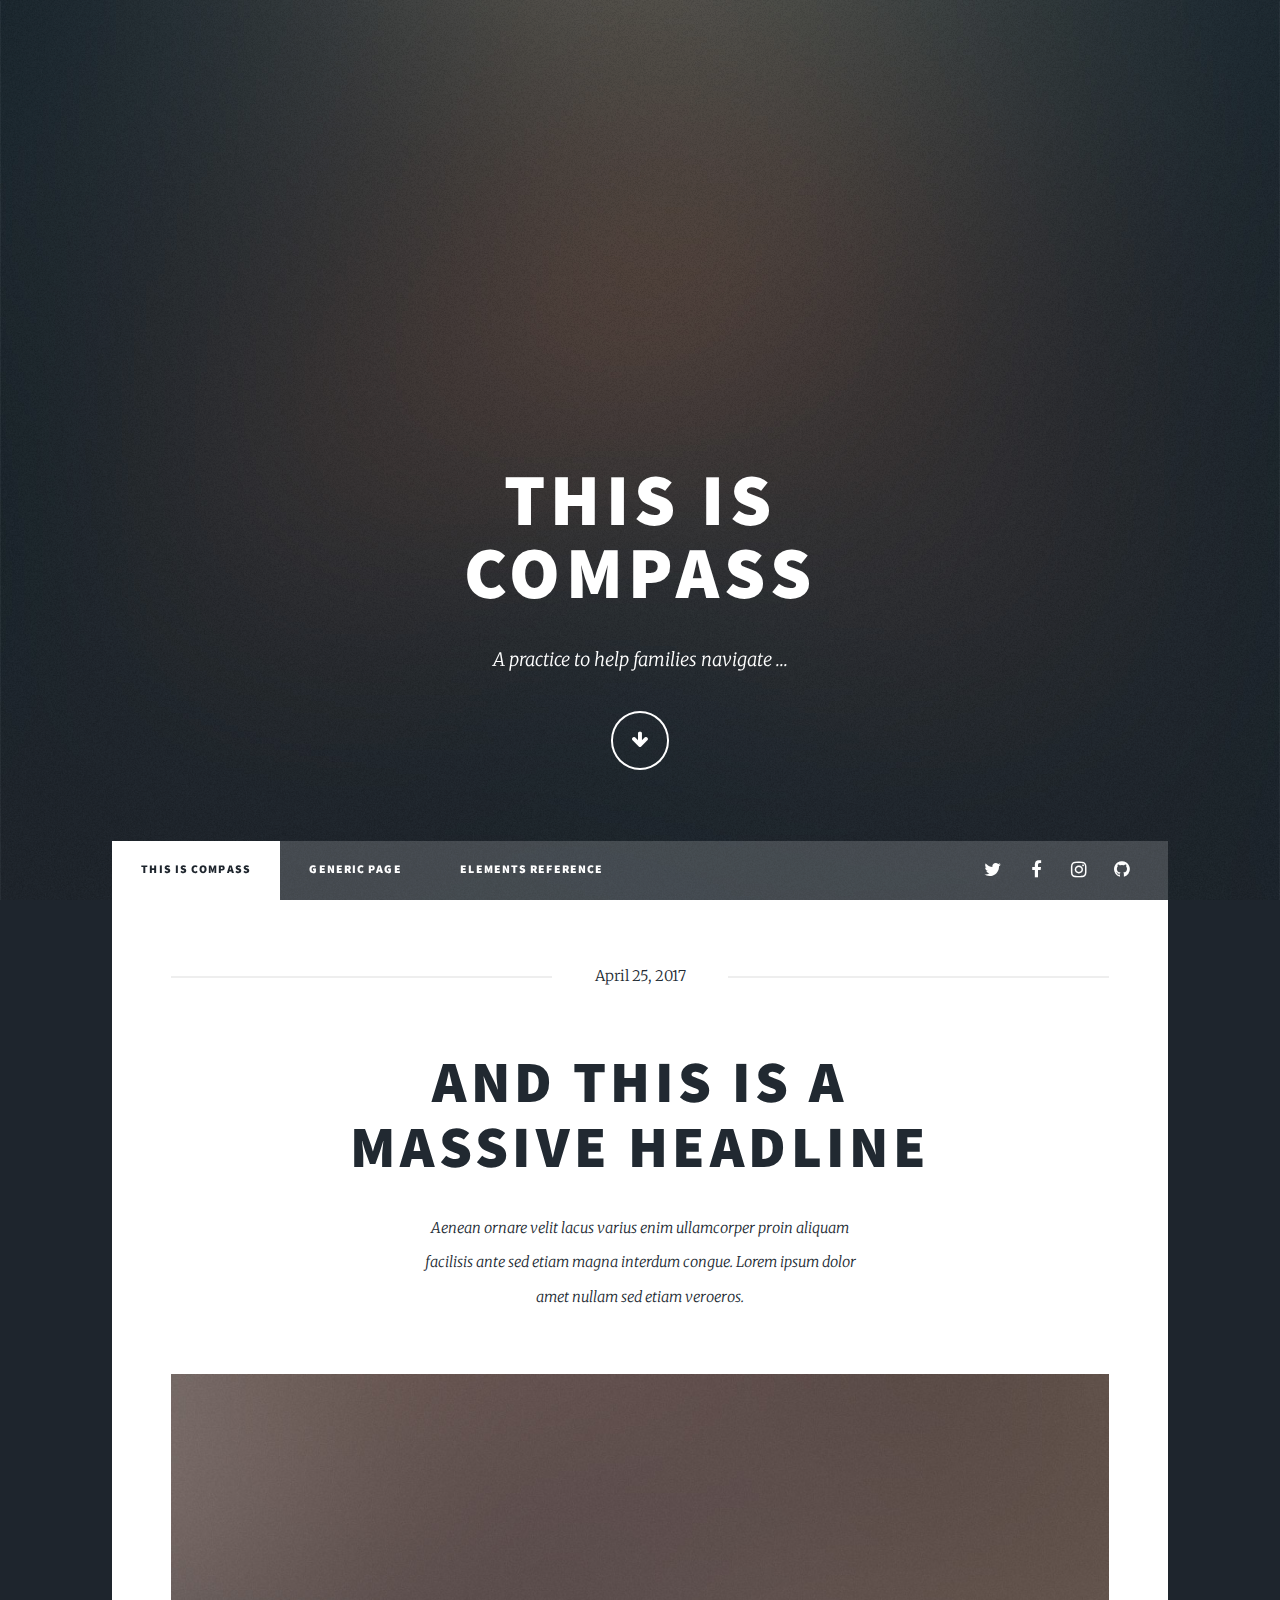
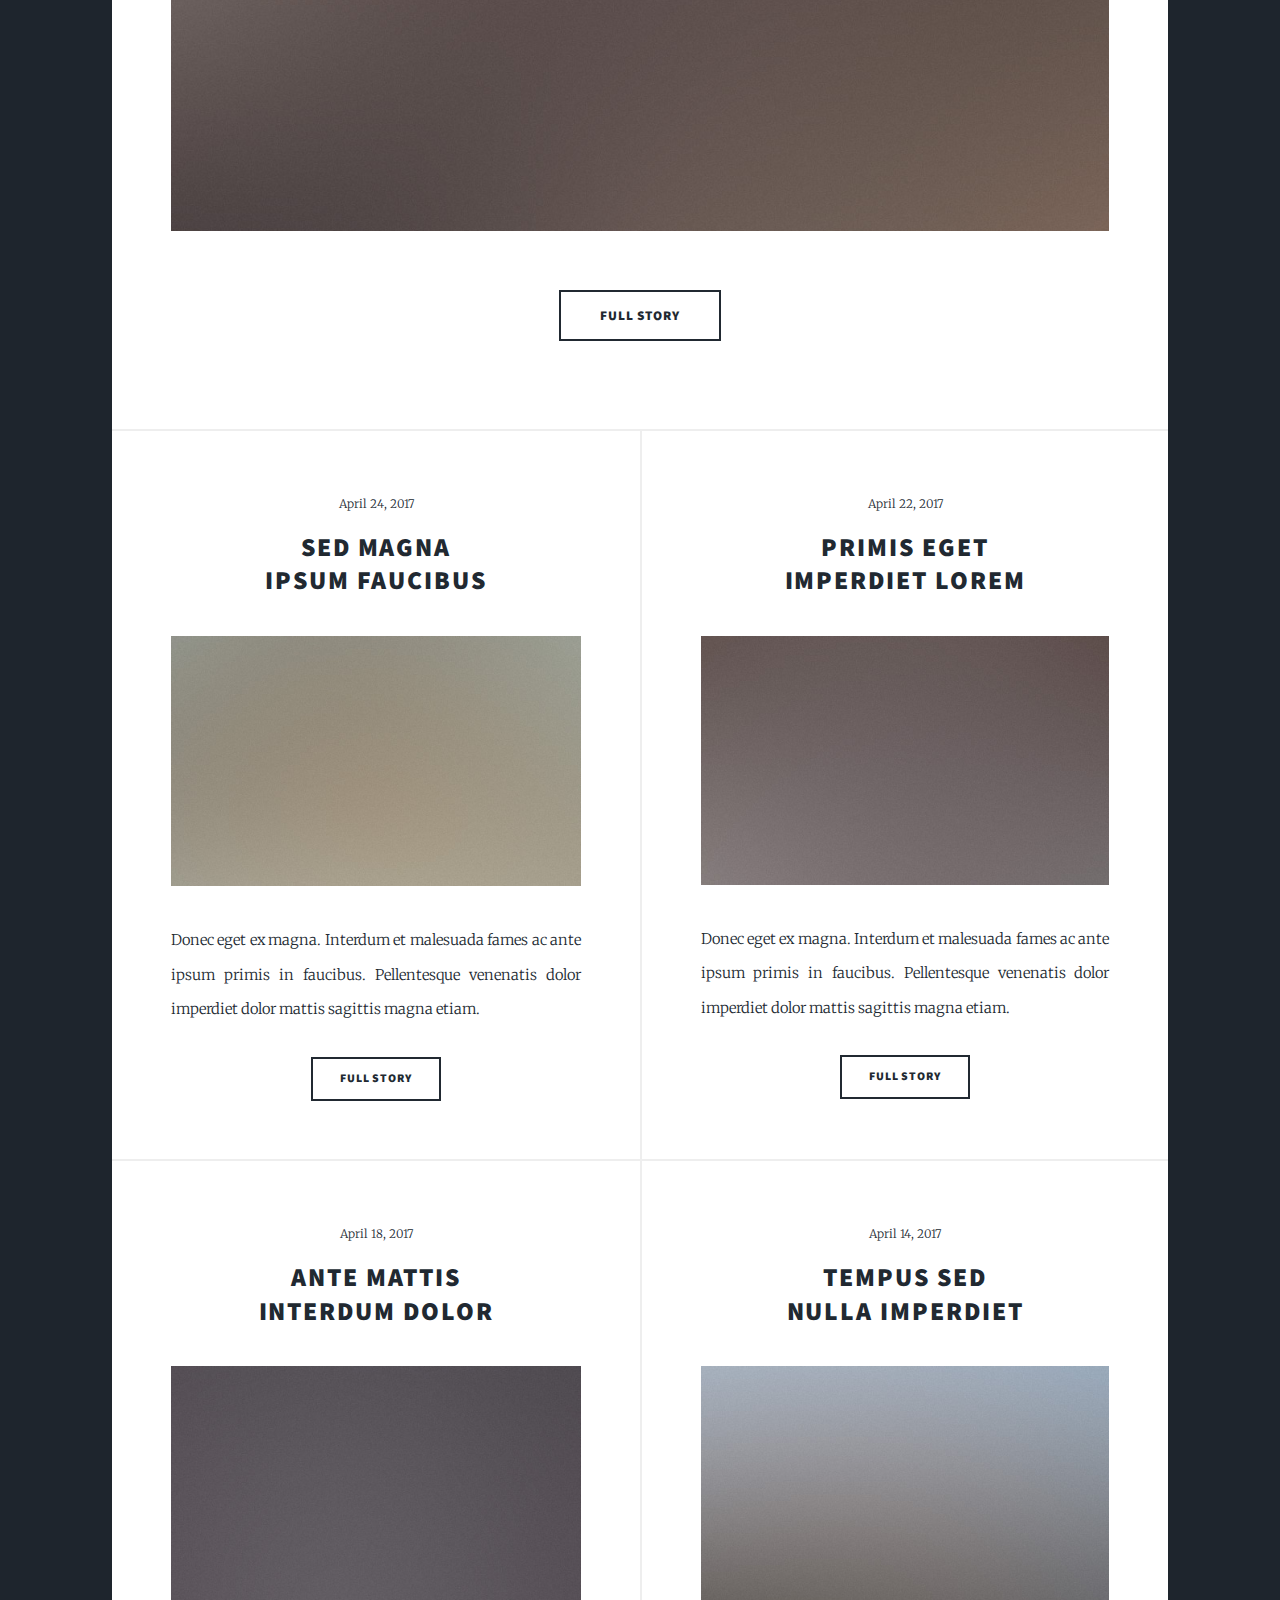
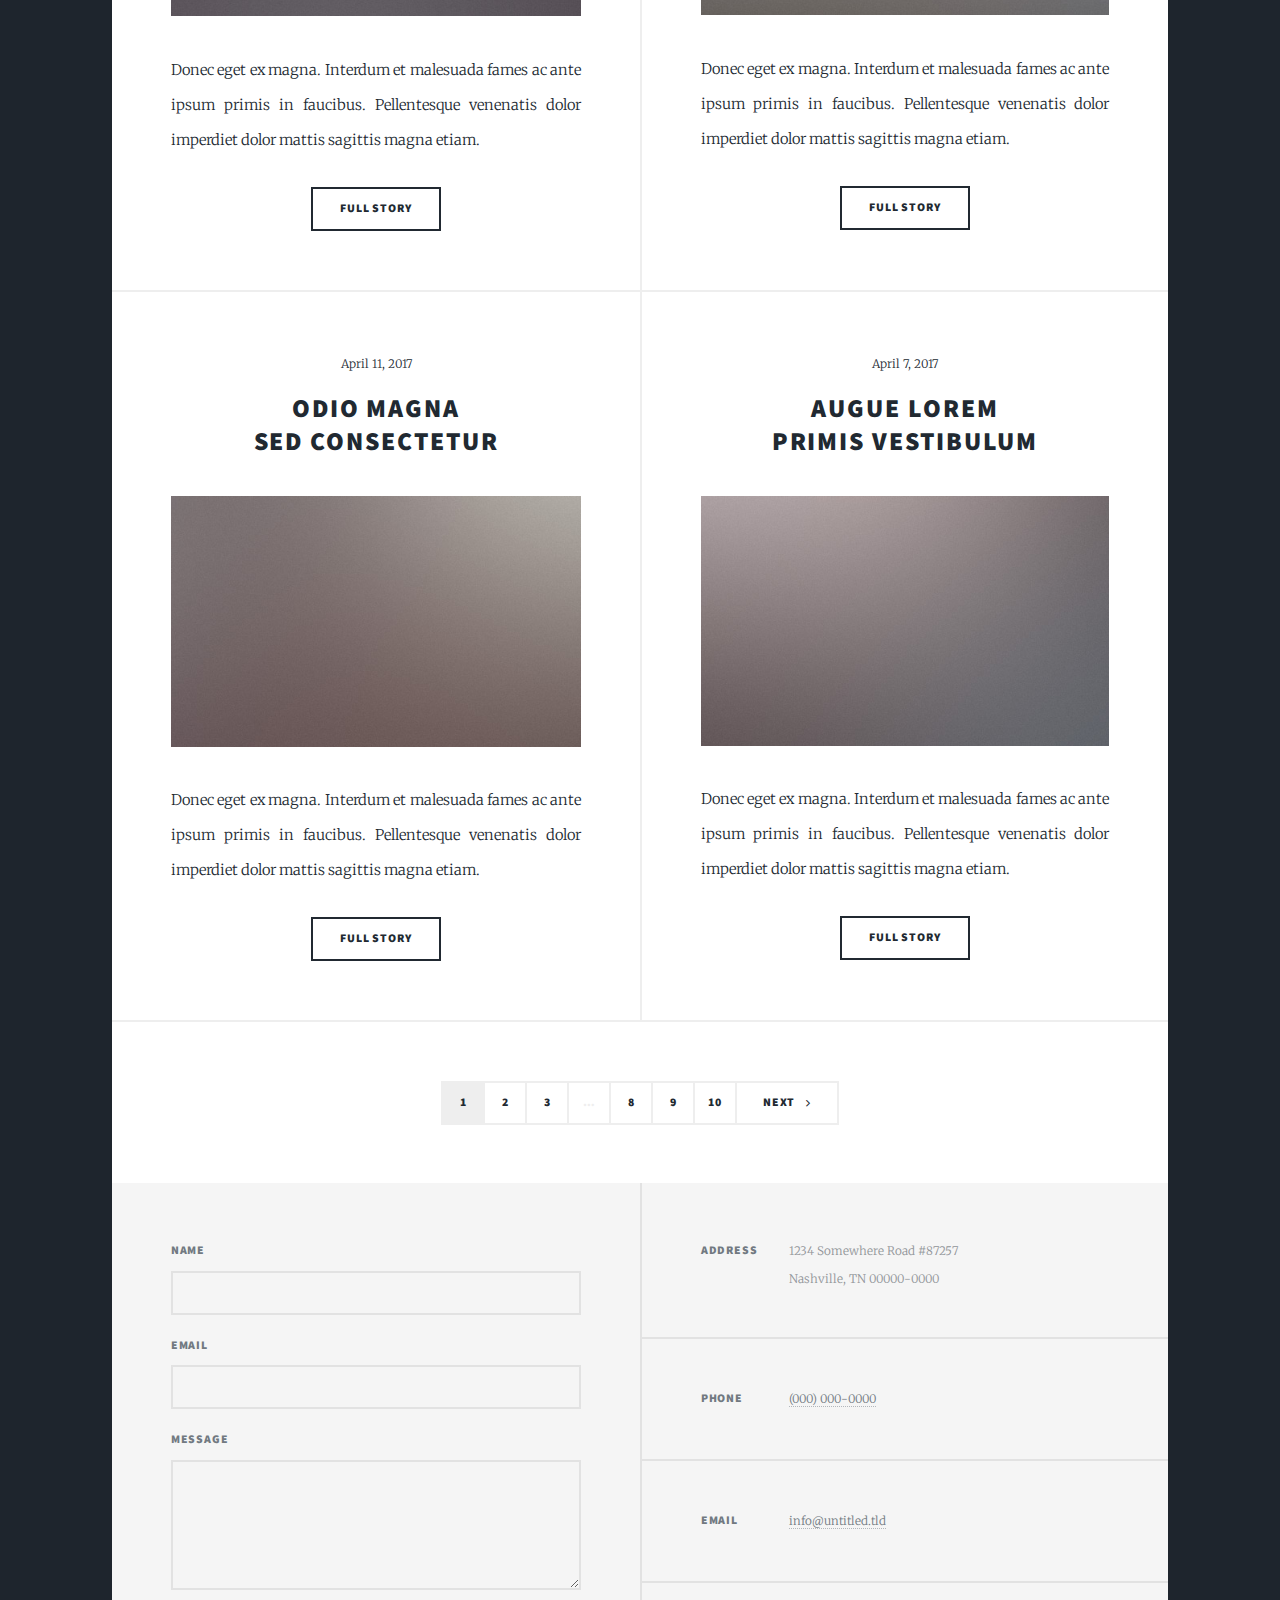
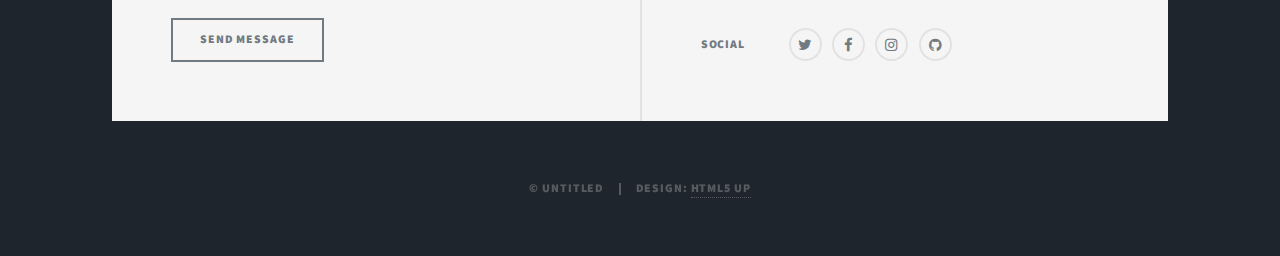
==== commit 7aab72ca: "edited front page" ====
--- a/index.html
+++ b/index.html
@@ -1,12 +1,7 @@
 <!DOCTYPE HTML>
-<!--
-	Massively by HTML5 UP
-	html5up.net | @ajlkn
-	Free for personal and commercial use under the CCA 3.0 license (html5up.net/license)
--->
 <html>
 	<head>
-		<title>Massively by HTML5 UP</title>
+		<title>Compass  by HTML5 UP</title>
 		<meta charset="utf-8" />
 		<meta name="viewport" content="width=device-width, initial-scale=1, user-scalable=no" />
 		<link rel="stylesheet" href="assets/css/main.css" />
@@ -20,9 +15,8 @@
 				<!-- Intro -->
 					<div id="intro">
 						<h1>This is<br />
-						Massively</h1>
-						<p>A free, fully responsive HTML5 + CSS3 site template designed by <a href="https://twitter.com/ajlkn">@ajlkn</a> for <a href="https://html5up.net">HTML5 UP</a><br />
-						and released for free under the <a href="https://html5up.net/license">Creative Commons license</a>.</p>
+						Compass </h1>
+						<p>A practice to help families navigate ...</p>
 						<ul class="actions">
 							<li><a href="#header" class="button icon solo fa-arrow-down scrolly">Continue</a></li>
 						</ul>
@@ -30,13 +24,13 @@
 
 				<!-- Header -->
 					<header id="header">
-						<a href="index.html" class="logo">Massively</a>
+						<a href="index.html" class="logo">Compass </a>
 					</header>
 
 				<!-- Nav -->
 					<nav id="nav">
 						<ul class="links">
-							<li class="active"><a href="index.html">This is Massively</a></li>
+							<li class="active"><a href="index.html">This is Compass </a></li>
 							<li><a href="generic.html">Generic Page</a></li>
 							<li><a href="elements.html">Elements Reference</a></li>
 						</ul>
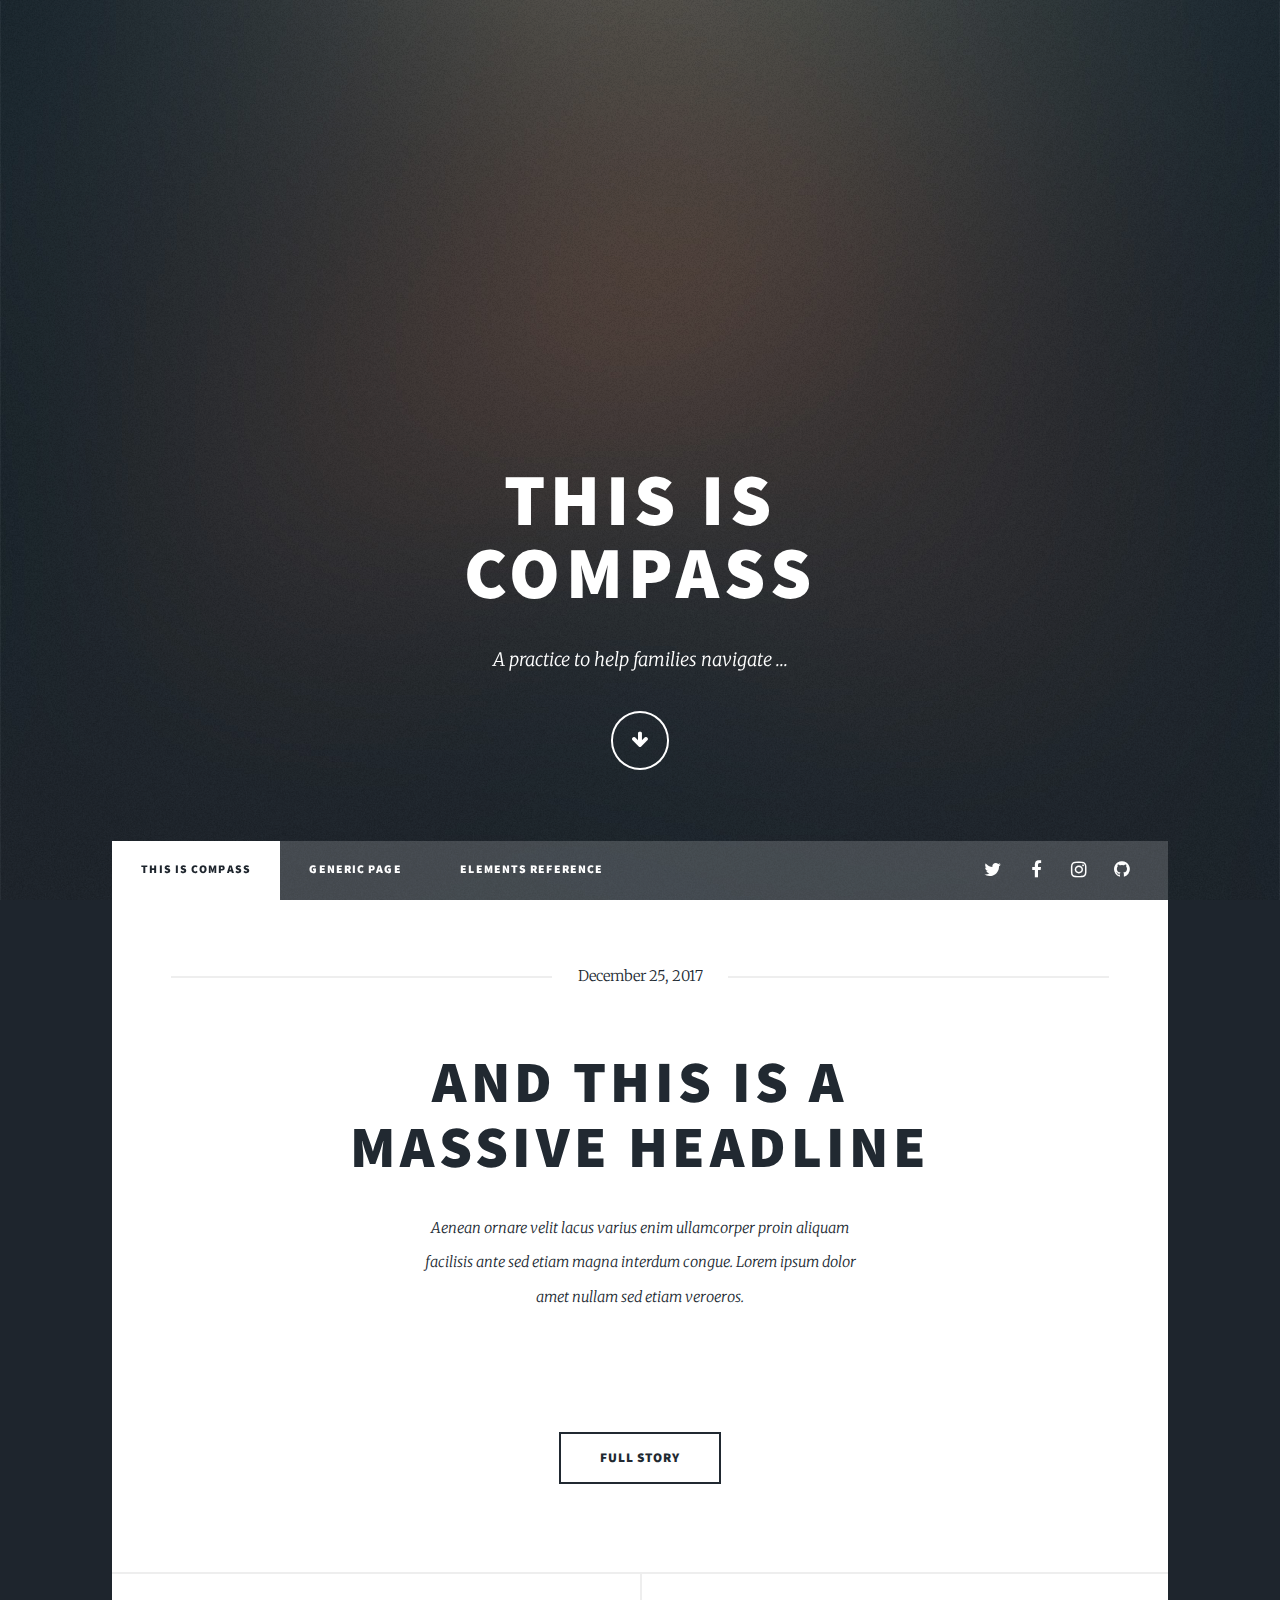
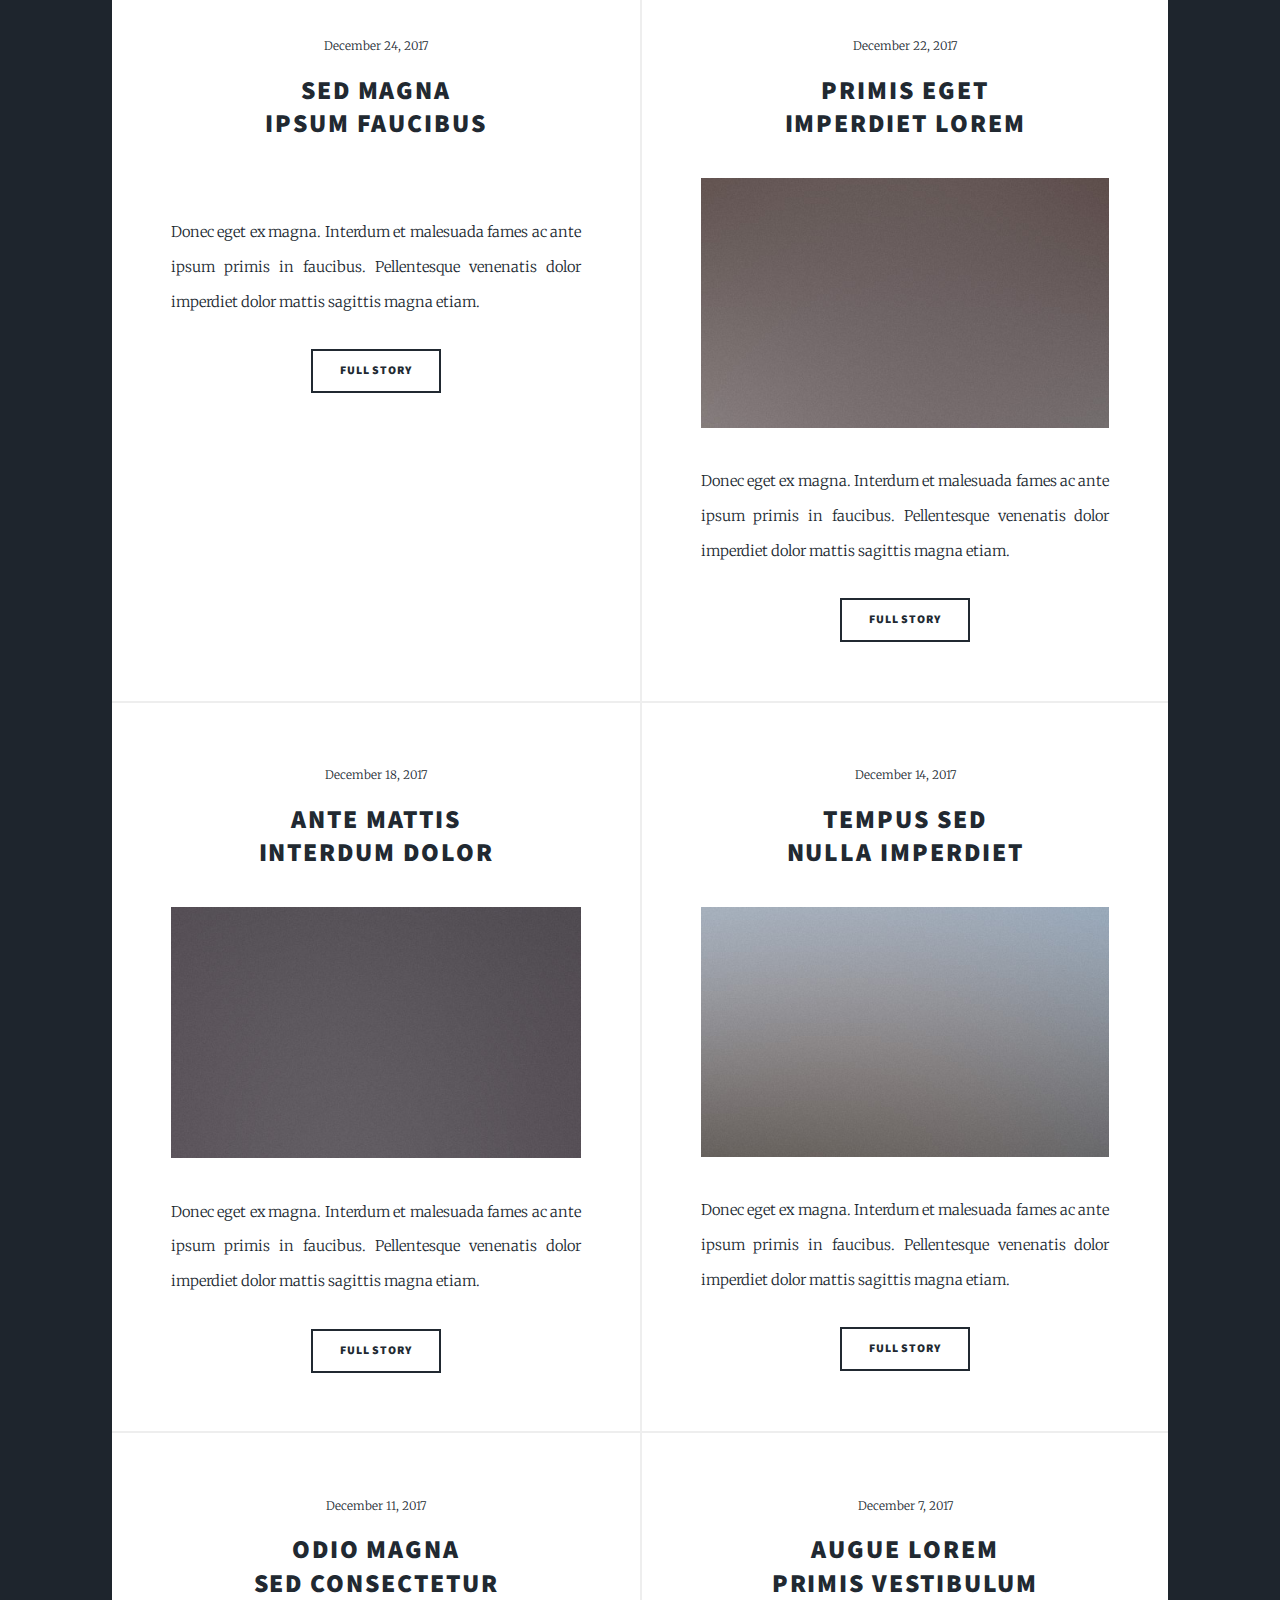
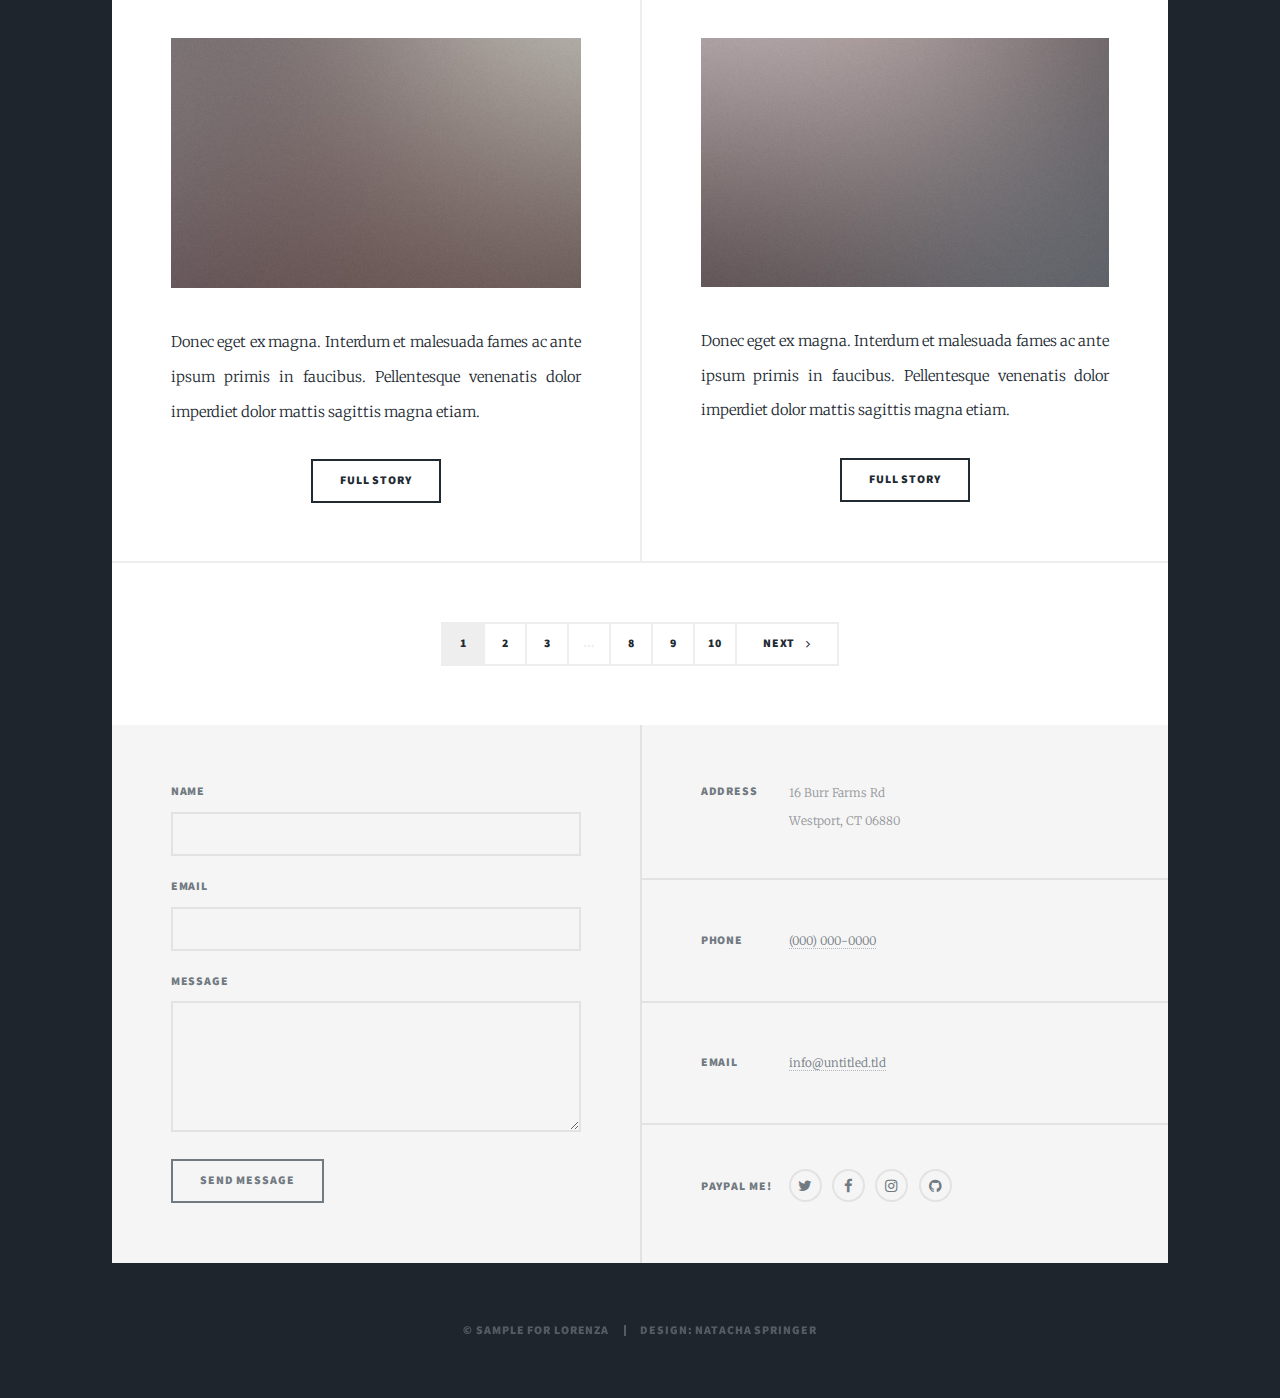
==== commit c984db1c: "wip" ====
--- a/index.html
+++ b/index.html
@@ -1,7 +1,7 @@
 <!DOCTYPE HTML>
 <html>
 	<head>
-		<title>Compass  by HTML5 UP</title>
+		<title>Compass for families</title>
 		<meta charset="utf-8" />
 		<meta name="viewport" content="width=device-width, initial-scale=1, user-scalable=no" />
 		<link rel="stylesheet" href="assets/css/main.css" />
@@ -24,7 +24,7 @@
 
 				<!-- Header -->
 					<header id="header">
-						<a href="index.html" class="logo">Compass </a>
+						<a href="index.html" class="logo">Compass For Families </a>
 					</header>
 
 				<!-- Nav -->
@@ -48,14 +48,14 @@
 						<!-- Featured Post -->
 							<article class="post featured">
 								<header class="major">
-									<span class="date">April 25, 2017</span>
+									<span class="date">December 25, 2017</span>
 									<h2><a href="#">And this is a<br />
 									massive headline</a></h2>
 									<p>Aenean ornare velit lacus varius enim ullamcorper proin aliquam<br />
 									facilisis ante sed etiam magna interdum congue. Lorem ipsum dolor<br />
 									amet nullam sed etiam veroeros.</p>
 								</header>
-								<a href="#" class="image main"><img src="images/pic01.jpg" alt="" /></a>
+								<a href="#" class="image main"><img src="http://compassforfamilies.com/theme/Compass/img/sailboat.jpg" alt="" /></a>
 								<ul class="actions">
 									<li><a href="#" class="button big">Full Story</a></li>
 								</ul>
@@ -65,19 +65,19 @@
 							<section class="posts">
 								<article>
 									<header>
-										<span class="date">April 24, 2017</span>
+										<span class="date">December 24, 2017</span>
 										<h2><a href="#">Sed magna<br />
 										ipsum faucibus</a></h2>
 									</header>
-									<a href="#" class="image fit"><img src="images/pic02.jpg" alt="" /></a>
-									<p>Donec eget ex magna. Interdum et malesuada fames ac ante ipsum primis in faucibus. Pellentesque venenatis dolor imperdiet dolor mattis sagittis magna etiam.</p>
-									<ul class="actions">
-										<li><a href="#" class="button">Full Story</a></li>
-									</ul>
-								</article>
-								<article>
-									<header>
-										<span class="date">April 22, 2017</span>
+									<a href="#" class="image fit"><img src=http://compassforfamilies.com/theme/Compass/img/lighthouse.jpg alt="" /></a>
+									<p>Donec eget ex magna. Interdum et malesuada fames ac ante ipsum primis in faucibus. Pellentesque venenatis dolor imperdiet dolor mattis sagittis magna etiam.</p>
+									<ul class="actions">
+										<li><a href="#" class="button">Full Story</a></li>
+									</ul>
+								</article>
+								<article>
+									<header>
+										<span class="date">December 22, 2017</span>
 										<h2><a href="#">Primis eget<br />
 										imperdiet lorem</a></h2>
 									</header>
@@ -89,7 +89,7 @@
 								</article>
 								<article>
 									<header>
-										<span class="date">April 18, 2017</span>
+										<span class="date">December 18, 2017</span>
 										<h2><a href="#">Ante mattis<br />
 										interdum dolor</a></h2>
 									</header>
@@ -101,7 +101,7 @@
 								</article>
 								<article>
 									<header>
-										<span class="date">April 14, 2017</span>
+										<span class="date">December 14, 2017</span>
 										<h2><a href="#">Tempus sed<br />
 										nulla imperdiet</a></h2>
 									</header>
@@ -113,7 +113,7 @@
 								</article>
 								<article>
 									<header>
-										<span class="date">April 11, 2017</span>
+										<span class="date">December 11, 2017</span>
 										<h2><a href="#">Odio magna<br />
 										sed consectetur</a></h2>
 									</header>
@@ -125,7 +125,7 @@
 								</article>
 								<article>
 									<header>
-										<span class="date">April 7, 2017</span>
+										<span class="date">December 7, 2017</span>
 										<h2><a href="#">Augue lorem<br />
 										primis vestibulum</a></h2>
 									</header>
@@ -178,8 +178,8 @@
 						<section class="split contact">
 							<section class="alt">
 								<h3>Address</h3>
-								<p>1234 Somewhere Road #87257<br />
-								Nashville, TN 00000-0000</p>
+								<p>16 Burr Farms Rd<br />
+								Westport, CT 06880</p>
 							</section>
 							<section>
 								<h3>Phone</h3>
@@ -190,7 +190,7 @@
 								<p><a href="#">info@untitled.tld</a></p>
 							</section>
 							<section>
-								<h3>Social</h3>
+								<h3>Paypal me!</h3>
 								<ul class="icons alt">
 									<li><a href="#" class="icon alt fa-twitter"><span class="label">Twitter</span></a></li>
 									<li><a href="#" class="icon alt fa-facebook"><span class="label">Facebook</span></a></li>
@@ -203,7 +203,7 @@
 
 				<!-- Copyright -->
 					<div id="copyright">
-						<ul><li>&copy; Untitled</li><li>Design: <a href="https://html5up.net">HTML5 UP</a></li></ul>
+						<ul><li>&copy; Sample for Lorenza</li><li>Design: Natacha Springer</li></ul>
 					</div>
 
 			</div>
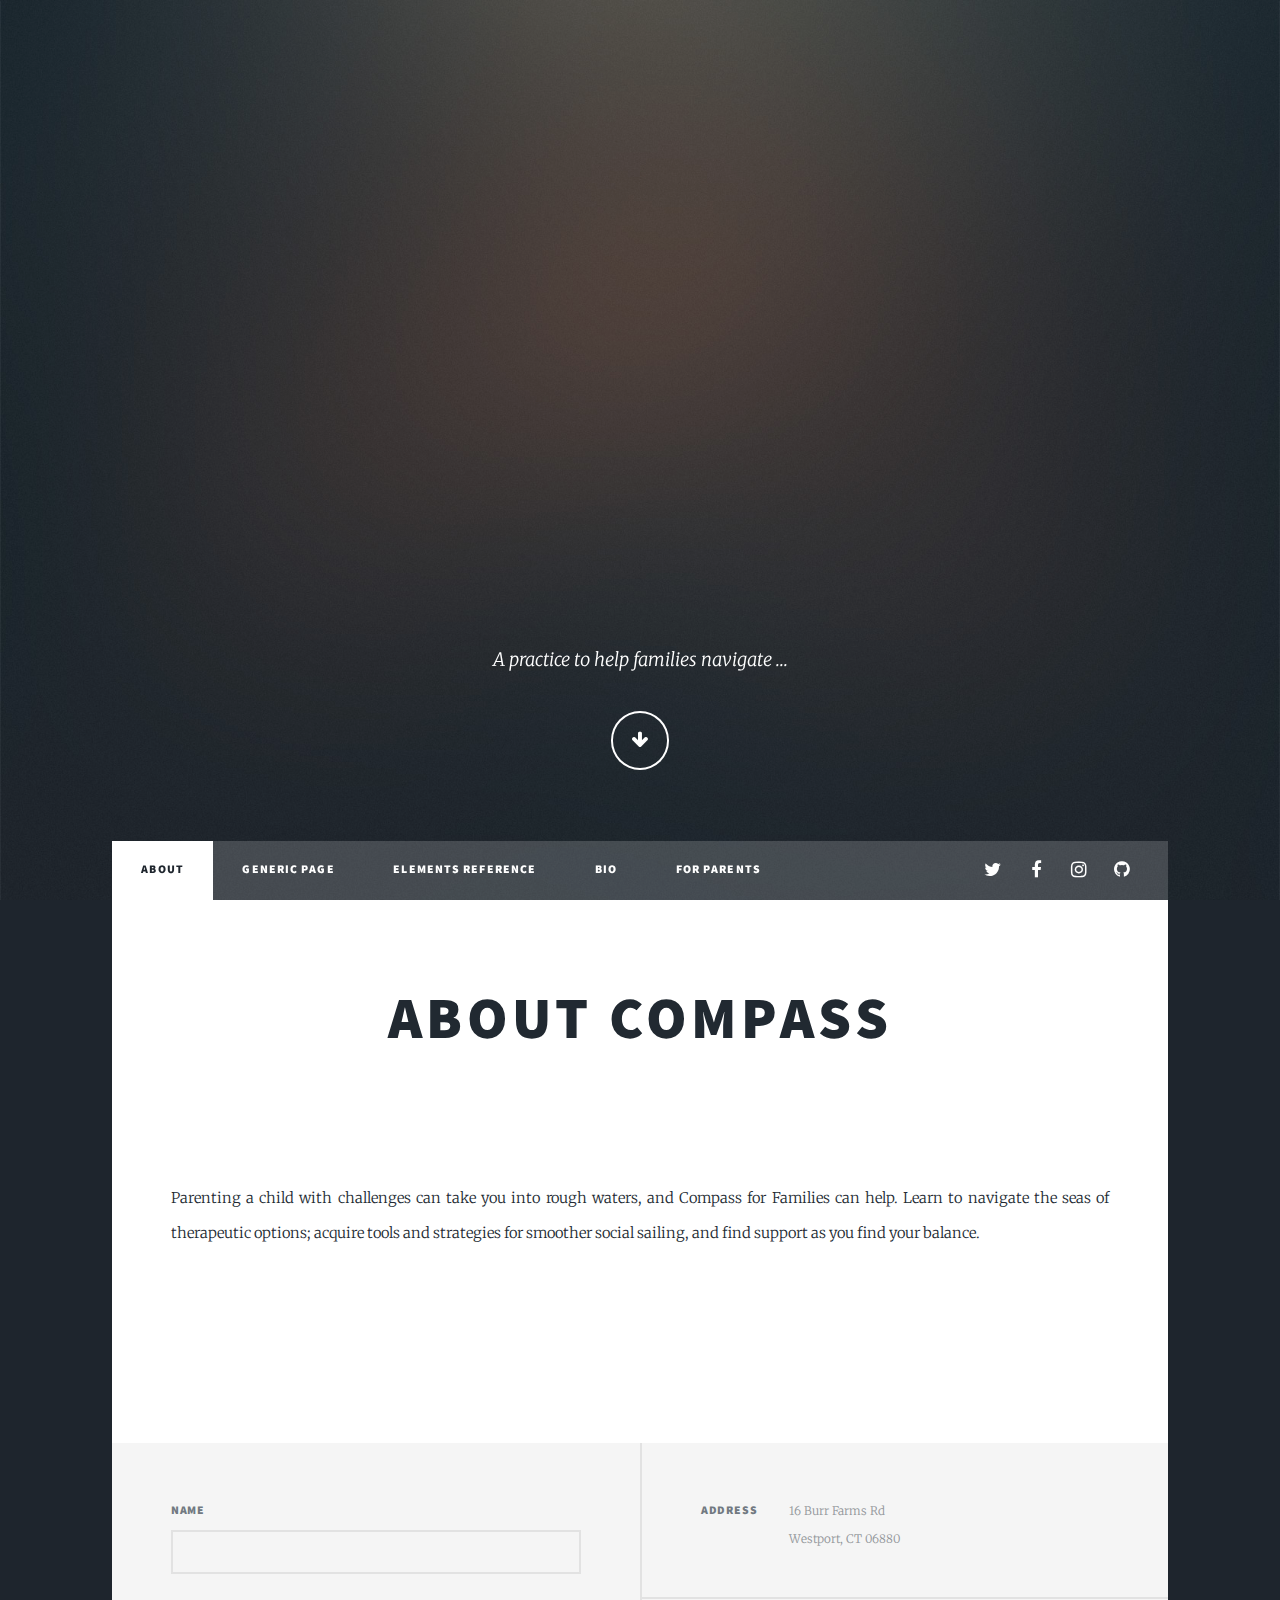
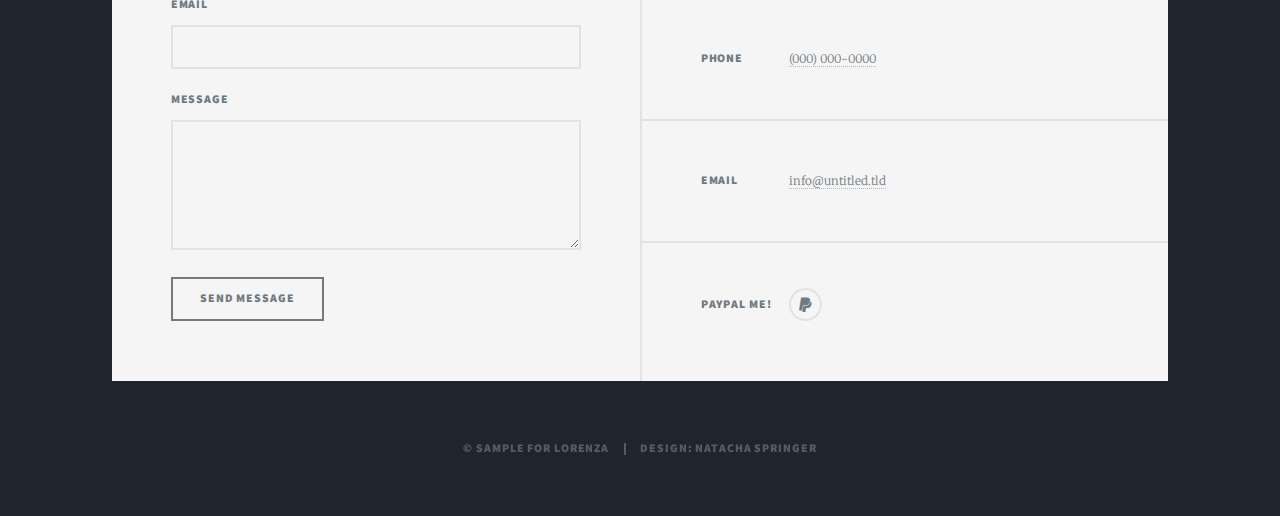
==== commit f8687c0d: "wip" ====
--- a/index.html
+++ b/index.html
@@ -14,8 +14,9 @@
 
 				<!-- Intro -->
 					<div id="intro">
-						<h1>This is<br />
-						Compass </h1>
+						<!-- <h1>This is<br />
+						Compass </h1> -->
+						<img src="http://compassforfamilies.com/theme/Compass/img/white.png" alt="" width="200"/>
 						<p>A practice to help families navigate ...</p>
 						<ul class="actions">
 							<li><a href="#header" class="button icon solo fa-arrow-down scrolly">Continue</a></li>
@@ -30,9 +31,11 @@
 				<!-- Nav -->
 					<nav id="nav">
 						<ul class="links">
-							<li class="active"><a href="index.html">This is Compass </a></li>
+							<li class="active"><a href="index.html">About</a></li>
 							<li><a href="generic.html">Generic Page</a></li>
 							<li><a href="elements.html">Elements Reference</a></li>
+							<li><a href="bio.html">Bio</a></li>
+							<li><a href="parents.html">For parents</a></li>
 						</ul>
 						<ul class="icons">
 							<li><a href="#" class="icon fa-twitter"><span class="label">Twitter</span></a></li>
@@ -46,23 +49,18 @@
 					<div id="main">
 
 						<!-- Featured Post -->
-							<article class="post featured">
-								<header class="major">
-									<span class="date">December 25, 2017</span>
-									<h2><a href="#">And this is a<br />
-									massive headline</a></h2>
-									<p>Aenean ornare velit lacus varius enim ullamcorper proin aliquam<br />
-									facilisis ante sed etiam magna interdum congue. Lorem ipsum dolor<br />
-									amet nullam sed etiam veroeros.</p>
-								</header>
-								<a href="#" class="image main"><img src="http://compassforfamilies.com/theme/Compass/img/sailboat.jpg" alt="" /></a>
-								<ul class="actions">
-									<li><a href="#" class="button big">Full Story</a></li>
-								</ul>
-							</article>
+						<section class="post">
+							<header class="major">
+								<h1>About compass</h1>
+								<p></p>
+							</header>
+							<p><span class="image left"><img src="http://compassforfamilies.com/theme/Compass/img/sailboat.jpg" alt="" width="100"/></span></br></br>Parenting a child with challenges can take you into rough waters, and Compass for Families can help.  Learn to navigate the seas of therapeutic options; acquire tools and strategies for smoother social sailing, and find support as you find your balance.</p></br></br></br>
+							</section>
+						
+						</section>
 
 						<!-- Posts -->
-							<section class="posts">
+							<!-- <section class="posts">
 								<article>
 									<header>
 										<span class="date">December 24, 2017</span>
@@ -135,13 +133,13 @@
 										<li><a href="#" class="button">Full Story</a></li>
 									</ul>
 								</article>
-							</section>
+							</section> -->
 
 						<!-- Footer -->
-							<footer>
-								<div class="pagination">
+							<!-- <footer>
+								<!-- <div class="pagination"> -->
 									<!--<a href="#" class="previous">Prev</a>-->
-									<a href="#" class="page active">1</a>
+									<!-- <a href="#" class="page active">1</a>
 									<a href="#" class="page">2</a>
 									<a href="#" class="page">3</a>
 									<span class="extra">&hellip;</span>
@@ -150,7 +148,7 @@
 									<a href="#" class="page">10</a>
 									<a href="#" class="next">Next</a>
 								</div>
-							</footer>
+							</footer> -->
 
 					</div>
 
@@ -192,10 +190,10 @@
 							<section>
 								<h3>Paypal me!</h3>
 								<ul class="icons alt">
-									<li><a href="#" class="icon alt fa-twitter"><span class="label">Twitter</span></a></li>
-									<li><a href="#" class="icon alt fa-facebook"><span class="label">Facebook</span></a></li>
+									<li><a href="https://www.paypal.me/natachaspringer" class="icon alt fa-paypal"><span class="label">Paypal me!</span></a></li>
+									<!-- <li><a href="#" class="icon alt fa-facebook"><span class="label">Facebook</span></a></li>
 									<li><a href="#" class="icon alt fa-instagram"><span class="label">Instagram</span></a></li>
-									<li><a href="#" class="icon alt fa-github"><span class="label">GitHub</span></a></li>
+									<li><a href="#" class="icon alt fa-github"><span class="label">GitHub</span></a></li> -->
 								</ul>
 							</section>
 						</section>
--- a/assets/css/main.css
+++ b/assets/css/main.css
@@ -3028,7 +3028,7 @@
 			width: 100%;
 			height: 100%;
 			background-color: #212931;
-			background-image: url("../../images/overlay.png"), linear-gradient(0deg, rgba(0, 0, 0, 0.1), rgba(0, 0, 0, 0.1)), url("../../images/bg.jpg");
+			background-image: url("https://html5up.net/uploads/demos/massively/images/bg.jpg"), linear-gradient(0deg, rgba(0, 0, 0, 0.1), rgba(0, 0, 0, 0.1)), url("../../images/bg.jpg");
 			background-size: auto,								auto,														100% auto;
 			background-position: center,								center,														top center;
 			background-repeat: repeat,								no-repeat,													no-repeat;
